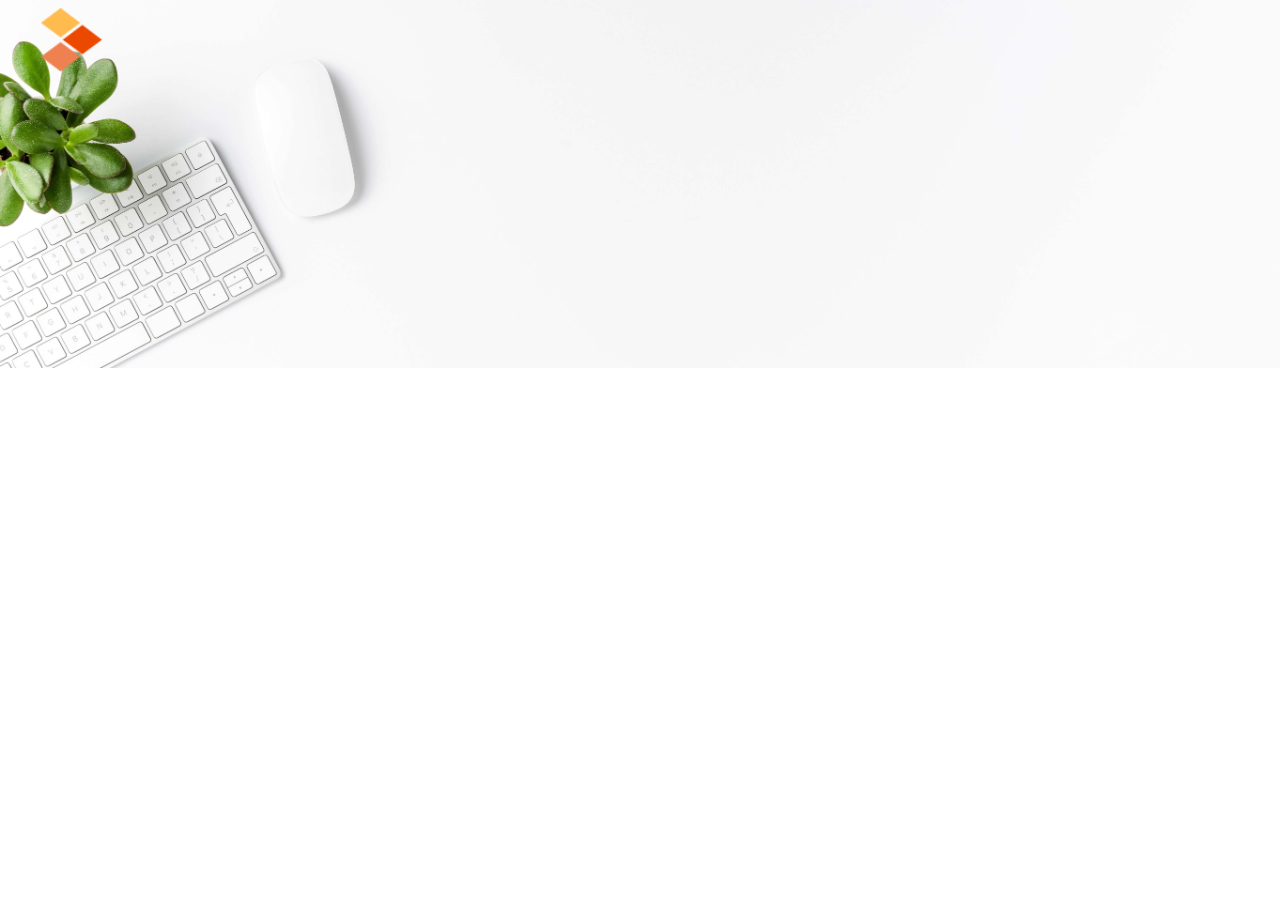
==== index.htm @ a484062f "Add files via upload" ====
<?xml version="1.0" encoding="utf-8" ?>
<!DOCTYPE html>
<html lang="en" xmlns="http://www.w3.org/1999/xhtml"><head>
  <meta http-equiv="X-UA-Compatible" content="IE=edge"/>
  <meta name="viewport" content="width=device-width, initial-scale=1, maximum-scale=3, user-scalable=yes"/>
  <meta http-equiv="Content-Type" content="text/html; charset=utf-8"/>
  <meta name="version" content="2022.4.0"/>
  <title>
    Maze Test
  </title>
  
  <link rel="StyleSheet" href="template/Orange/layout.css" type="text/css"/>
  <link rel="StyleSheet" href="template/Orange/userstyles.css" type="text/css"/>
  <script type="text/javascript">//<![CDATA[

    gRootRelPath = ".";
    gCommonRootRelPath = ".";
  
//]]></script>
  <script data-relpath="." src="template/scripts/csh-redirect.js" type="text/javascript"></script>
<meta name="rh-version" content="2022.4.182"/></head>

<body class="rh-BODY-wrapper">
  <div class="cookie-widget-holder" id="cookie-status-widget-holder"></div>
  <div class="RH-LAYOUT-HOMEPAGE-TITLEBAR-skip-content-container" id="skip-to-content"></div>
  <header role="banner" class="RH-LAYOUT-HOMEPAGE-TITLEBAR-container">
    <div class="RH-LAYOUT-HOMEPAGE-TITLEBAR-title-bar">
      <div class="RH-LAYOUT-HOMEPAGE-TITLEBAR-logo" id="logo-holder"></div>
      <div id="project_title" class="RH-LAYOUT-HOMEPAGE-TITLEBAR-title"></div>
      <div class="rh-layout-HOMEPAGE-titlebar-right-box">
        <div class="RH-LAYOUT-HOMEPAGE-HEADERMENU-container" id="header-menu"></div>
        <div class="RH-LAYOUT-HOMEPAGE-TITLEBAR-toolbar-box" id="rh-toolbar"></div>
        <div class="RH-LAYOUT-HOMEPAGE-SIDEBAR-container rh-layout-overlay" id="rh-rightpanel"></div>
      </div>
    </div>
    <div id="homepage_intro_tiles" class="RH-LAYOUT-HOMEPAGE-TITLEBAR-homepage-intro-tiles"></div>
    <div id="search_with_help_homepage" class="rh-layout-homepage-titlebar-search-with-help-homepage"></div>
    <div class="rh-layout-selectdetails" id="rh-selectdetails"></div>
  </header>
  <main class="rh-main-class" role="main">
    <div class="rh-layout-homepage-searchresults-searchresultpop" id="RH-LAYOUT-HOMEPAGE-searchresultpop"></div>
    <section class="RH-LAYOUT-HOMEPAGE-TOC-container" id="RH-LAYOUT-HOMEPAGE-TOCTILES"></section>
    <article data-region="topic" class="RH-LAYOUT-HOMEPAGE-TOPICAREA-container RH-LAYOUT-CENTERPANEL-topic-box"></article>
    <div id="rh-homepage"></div>
  </main>
  <footer role="contentinfo" class="RH-LAYOUT-HOMEPAGE-FOOTER-container" id="rh-footer"></footer>
  <script type="text/javascript" src="template/scripts/homepage.js" charset="utf-8"></script>
  <script src="whxdata/layoutconfig.js"></script>
  <script>
(function (m, a, z, e) {
  var s, t, u, v;
  try {
    t = m.sessionStorage.getItem('maze-us');
  } catch (err) {}

  if (!t) {
    t = new Date().getTime();
    try {
      m.sessionStorage.setItem('maze-us', t);
    } catch (err) {}
  }

  u = document.currentScript || (function () {
    var w = document.getElementsByTagName('script');
    return w[w.length - 1];
  })();
  v = u && u.nonce;

  s = a.createElement('script');
  s.src = z + '?apiKey=' + e;
  s.async = true;
  if (v) s.setAttribute('nonce', v);
  a.getElementsByTagName('head')[0].appendChild(s);
  m.mazeUniversalSnippetApiKey = e;
})(window, document, 'https://snippet.maze.co/maze-universal-loader.js', '11a6c22d-52ff-47a7-9767-3a8ced570be5');
</script>
  

  


</body></html>
---- template/Orange/layout.css ----
body {
  height: 100%;
  margin: 0;
  min-height: 100vh;
}

html {
  height: 100%;
}

:focus {
  outline: none;
}
.js-focus-visible :focus:not(.focus-visible) {
  outline: none;
}

.js-focus-visible .focus-visible:not(input) {
  outline-width: 0.125rem;
  outline-style: solid;
  outline-color: currentColor;
  outline-offset: -0.125rem;
}

label {
  cursor: pointer;
}

.rh-BODY-wrapper a {}

.rh-button {
  border: 0;
  margin: 0.187rem;
  padding: 0;
  background: transparent;
  cursor: pointer;
  text-decoration: inherit;
  text-transform: inherit;
  color: inherit;
  font-size: inherit;
  line-height: inherit;
  font-family: inherit;
  font-weight: inherit;
  font-style: inherit;
  letter-spacing: inherit;
  vertical-align: inherit;
}

.rh-layout-BODY-main {
  display: block;
  float: right;
  background: transparent;
  top: 0;
  position: relative;
  width: 100%;
}

.rh-layout-BODY-body {
  display: flex;
  height: calc(100% - 3.5rem);
}

.rh-ellipses-class {
  margin-left: 1.25rem;
  white-space: nowrap;
  width: 100%;
  overflow: hidden;
  text-overflow: ellipsis;
  display: inline-block;
  text-align: left;
}

.RH-LAYOUT-thumbnail {
  left: 0;
  top: 0;
  width: 100% !important;
  height: 100% !important;
  overflow: auto;
  background-color: rgba(0, 0, 0, 0.3);
  position: fixed;
  z-index: 10000;
  display: flex;
  justify-content: center;
  align-items: center;
}

.RH-LAYOUT-thumbnail-img-container {
  position: absolute;
  overflow: visible;
  align-items: center;
  display: flex;
  justify-content: center;
  max-width: 95%;
  max-height: 95%;
}

.RH-LAYOUT-thumbnail-close {
  border-radius: 6.0rem;
  float: right;
  height: 3rem;
  width: 3rem;
  cursor: pointer;
  text-align: center;
  background-color: #fefefe;
  background-image: url(./cross.svg);
  background-repeat: no-repeat;
  background-position: center center;
  background-size: 1.4rem 1.4rem;
  z-index: 100;
  max-width: 40px;
  max-height: 40px;
  position: absolute;
  right: -1rem;
  top: 0;
}

.RH-LAYOUT-thumbnail-image {
  position: relative;
  background-color: #fefefe;
  border: 1.25rem solid #fff;
  text-align: center;
  z-index: -1;
  max-width: calc(100% - 2rem);
  margin-top: 2rem;
}

.rh-main-class {
  height: 100%;
  flex-direction: column;
  display: flex;
  flex-grow: 1;
}

.rh-BODY-wrapper {
  height: auto;
  font-family: "Helvetica Neue", Helvetica, "Roboto", Arial, sans-serif;
  flex-direction: column;
  display: flex;
  position: relative;
  margin: 0;
  overflow: auto;
}

.rh-layout-selectdetails {
  width: 100%;
  background-color: transparent;
}

.RH-LAYOUT-BODY-container {
  display: flex;
  flex-grow: 1;
  align-items: stretch;
  position: relative;
}

.rh-hyperlink-popover {
  height: 100%;
  width: 100%;
  border: 0;
  overflow: auto;
}

.rh-popover {
  position: fixed;
  box-shadow: 0 0.125rem 0.187rem rgba(0, 0, 0, 0.12), 0 0.125rem 0.125rem rgba(0, 0, 0, 0.24);
  border-radius: 0.3125rem;
  z-index: 10;
  background: white;
}

.cookie-widget-holder {
  position: fixed;
  top: 0;
  width: 100%;
  height: 100%;
  z-index: 25;
}
.RH-LAYOUT-HEADER-container {
  height: 4.0rem;
  display: flex;
  align-items: center;
  color: azure;
  box-sizing: border-box;
  padding: 0.5rem 2rem 0.5rem 1.5rem;
  position: relative;
  justify-content: flex-end;
  box-shadow: 0 0.0625rem 0.275rem rgba(0, 0, 0, 0.1);;
  z-index: 20;
}

.sticky-header {
  position: sticky;
  top: 0;
}

.RH-LAYOUT-HEADER-logo-box {
  justify-content: center;
  align-items: center;
  display: flex;
  width: auto;
  position: absolute;
  left: 2rem;
  top: 0.5rem;
  height: calc(100% - 1rem);
}

.RH-LAYOUT-HEADER-logo {
  background-image: url(./logo.png);
  background-color: transparent;
  border: none;
  background-position: center;
  background-repeat: no-repeat;
  background-size: 3rem 3rem;
  padding: 0;
  cursor: pointer;
  margin-right: 2rem;
  height: 100%;
  width: 5rem;
}

.rh-layout-HEADER-logo-link {
  display: block;
  width: 100%;
  height: 100%;
}

.rh-layout-HEADER-title-link {
  display: flex;
  cursor: inherit;
  text-decoration: inherit;
  text-transform: inherit;
  color: inherit;
  font-size: inherit;
  line-height: inherit;
  font-family: inherit;
  font-weight: inherit;
  font-style: inherit;
  letter-spacing: inherit;
  vertical-align: inherit;
}

.logo-holder{
  height: 100%;
}

.logo-holder-cover-class  {
  width: 100%;
  height: 100%;
}

.RH-LAYOUT-HEADER-title {
  font-size: 1.675rem;
  width: auto;
  cursor: pointer;
  white-space: nowrap;
  font-family: inherit;
  display: flex;
  align-items: center;
  height: 100%;
}



.RH-LAYOUT-LEFTPANEL-container {
  height: calc(100vh - 4.25rem);
  top: 0;
  position: sticky;
  max-width: 20rem;
  min-width: 20rem;
}

.RH-LAYOUT-LEFTPANEL-tab-panel {
  height: calc(100% - 4rem);
  font-size: 0.9rem;
}

.RH-LAYOUT-LEFTPANEL-toc {
  overflow: auto;
  width: 100%;
  height: 100%;
  padding-left: 0;
  box-sizing: border-box;
}

.RH-LAYOUT-LEFTPANEL-section {
  overflow: hidden;
}

.RH-LAYOUT-LEFTPANEL-title {
  display: flex;
  white-space: normal;
  flex-direction: row;
  align-items: center;
  justify-content: flex-start;
  text-decoration: none;
  box-sizing: border-box;
  width: 100%;
  padding-left: 0.275rem;
  padding-right: 0.275rem;
  padding-top: 0.5rem;
  padding-bottom: 0.5rem;
  cursor: pointer;
}

.RH-LAYOUT-LEFTPANEL-title-level-0 {
  padding-left: 2.275rem;
}

.RH-LAYOUT-LEFTPANEL-title-level-1 {
  padding-left: 3.275rem;
}

.RH-LAYOUT-LEFTPANEL-title-level-2 {
  padding-left: 4.275rem;
}

.RH-LAYOUT-LEFTPANEL-title-level-3 {
  padding-left: 5.275rem;
}

.RH-LAYOUT-LEFTPANEL-title-level-4 {
  padding-left: 5.275rem;
}

.RH-LAYOUT-LEFTPANEL-title-level-5 {
  padding-left: 6.275rem;
}

.RH-LAYOUT-LEFTPANEL-title-level-6 {
  padding-left: 7.275rem;
}

.RH-LAYOUT-LEFTPANEL-title-level-7 {
  padding-left: 8.275rem;
}

.RH-LAYOUT-LEFTPANEL-title:hover {
  display: flex;
}

.RH-LAYOUT-LEFTPANEL-collapsed-title {
  display: flex;
  margin-left: -1rem;
}

.RH-LAYOUT-LEFTPANEL-expand-icon {
  width: 0.75rem;
  height: 0.75rem;
  min-width: 0.75rem;
  min-height: 0.75rem;
  background-size: contain;
  background-repeat: no-repeat;
  background-position: center;
  background-image: url(./ch-right.svg);
  margin-right: 0.25rem;
  cursor: pointer;
}

.RH-LAYOUT-LEFTPANEL-expanded-title {
  display: flex;
  margin-left: -1rem;
}

.RH-LAYOUT-LEFTPANEL-collapse-icon {
  width: 0.75rem;
  height: 0.75rem;
  min-width: 0.75rem;
  min-height: 0.75rem;
  background-size: 100% 100%;
  background-repeat: no-repeat;
  background-position: center;
  background-image: url(./ch-down.svg);
  margin-right: 0.25rem;
  cursor: pointer;
}

.RH-LAYOUT-LEFTPANEL-topic-icon {
  width: 0;
  height: 0;
  background-size: contain;
  background-repeat: no-repeat;
  background-position: center;
  cursor: pointer;
  flex-shrink: 0;
}

.RH-LAYOUT-LEFTPANEL-selected-title {
  display: flex;
  margin-left: -1rem;
}
.rh-layout-LEFTPANEL-tree-item-content {
  white-space: normal;
  overflow: hidden;
  text-overflow: ellipsis;
  display: inline;
}

.rh-layout-LEFTPANEL-tree-item-content a {
  white-space: normal;
  overflow: hidden;
  text-overflow: ellipsis;
  display: inline;
  text-decoration: none;
}

.RH-LAYOUT-LEFTPANEL-selected-icon {
  border-radius: 2rem;
  width: 0.5rem;
  min-width: 0.5rem;
  height: 0.5rem;
  background-size: 100% 100%;
  margin-left: 0.15rem;
  margin-right: 0.4rem;
}

.RH-LAYOUT-LEFTPANEL-selected-section-icon {
}

.RH-LAYOUT-LEFTPANEL-selected-title:hover {
  display: flex;
}

.rh-layout-LEFTPANEL-toc-icon-open {
  position: absolute;
  top: 0;
  right: 0.25rem;
  height: auto;
  display: flex;
  align-items: center;
  width: auto;
  cursor: pointer;
}

.rh-layout-LEFTPANEL-toc-icon-collapsed {
  left: 0;
  margin-left: 1rem;
}

.rh-layout-LEFTPANEL-left-panel {
  position: relative;
  height: 100%;
}

.rh-layout-LEFTPANEL-tree-item-text {
  display: flex;
  cursor: pointer;
  flex-grow: 1;
  text-decoration: inherit;
  text-transform: inherit;
  color: inherit;
  font-size: inherit;
  line-height: inherit;
  font-family: inherit;
  font-weight: inherit;
  font-style: inherit;
  letter-spacing: inherit;
  vertical-align: inherit;
}

.rh-layout-simple-list {
  margin: 0;
  padding: 0;
  list-style: none;
}

.rh-layout-LEFTPANEL-left-panel li:focus {
  outline: none;
}
.RH-LAYOUT-LEFTPANEL-tab-view {
  display: block;
  height: 100%;
  width: 100%;
  min-width: 20rem;
}

.RH-LAYOUT-LEFTPANEL-tab-list {
  display: flex;
  flex-direction: row;
  justify-content: space-evenly;
  height: 3rem;
  width: 100%;
  margin-bottom: 0.5rem;
}

.RH-LAYOUT-LEFTPANEL-tab {
  display: inline;
  white-space: nowrap;
  overflow: hidden;
  text-overflow: ellipsis;
  align-items: center;
  border-radius: 0.3125rem;
  padding: 0.5rem;
  margin: 0.35rem 0.5rem;
  padding-left: 0.75rem;
  padding-right: 0.75rem;
  letter-spacing: 0;
  font-style: inherit;
  text-transform: none;
  font-size: 1rem;
  cursor: pointer;
}

.RH-LAYOUT-LEFTPANEL-selected-tab {
  font-weight: bold;
}
.rh-layout-TOOLBAR-custom-button-wrapper {
    display: flex;
    justify-content: flex-end;
    width: 100%;
    overflow-x: auto;
}

  
.RH-LAYOUT-TOOLBAR-button-0 {
    display: flex;
    align-items: center;
    border-radius: 0.3125rem;
    font-size: 1rem;
    padding: 0.65rem;
    width: auto;
    margin: 0.5rem;
    margin-top: 0.2rem;
    padding-left: 0.75rem;
    padding-right: 0.75rem;
    cursor: pointer;
    line-height: 1.25rem;
    font-family: inherit;
    color: inherit;
  }
  
 .RH-LAYOUT-TOOLBAR-button-0-applied {
    display: flex;
  }

  .RH-LAYOUT-TOOLBAR-button-0 .RH-LAYOUT-TOOLBAR-button-icon {
    background-image: url(./expand_all.svg);
    background-repeat: no-repeat;
    background-position: center center;
    background-size: contain;
    width: 1.25rem;
    height: 1.25rem;
    margin-right: 0.25rem;
    outline: none;
  }
  
  .RH-LAYOUT-TOOLBAR-button-0 .RH-LAYOUT-TOOLBAR-button-icon-applied {
    background-image: url(./collapse_all.svg);
  }
  
  .RH-LAYOUT-TOOLBAR-button-1 {
    display: flex;
    align-items: center;
    border-radius: 0.3125rem;
    font-size: 1rem;
    padding: 0.65rem;
    width: auto;
    margin: 0.5rem;
    padding-left: 0.75rem;
    padding-right: 0.75rem;
    cursor: pointer;
    line-height: 1.25rem;
    margin-top: 0.2rem;
    font-family: inherit;
    color: inherit;
  }
  
  .RH-LAYOUT-TOOLBAR-button-1-applied {
    display: flex;
  }

  .RH-LAYOUT-TOOLBAR-button-1 .RH-LAYOUT-TOOLBAR-button-icon {
    background-image: url(./unsaved.svg);
    background-repeat: no-repeat;
    background-position: center center;
    background-size: contain;
    width: 1.25rem;
    height: 1.25rem;
    margin-right: 0.25rem;
    outline: none;
  }
  
  .RH-LAYOUT-TOOLBAR-button-1 .RH-LAYOUT-TOOLBAR-button-icon-applied {
    background-image: url(./saved.svg);
  }
  
  .RH-LAYOUT-TOOLBAR-button-2 {
    display: flex;
    align-items: center;
    border-radius: 0.3125rem;
    font-size: 1rem;
    padding: 0.65rem;
    width: auto;
    margin: 0.5rem;
    padding-left: 0.75rem;
    padding-right: 0.75rem;
    cursor: pointer;
    margin-top: 0.2rem;
    line-height: 1.25rem;
    font-family: inherit;
    color: inherit;
}
  
  .RH-LAYOUT-TOOLBAR-button-2-applied {
    display: flex;
  }
  
  .RH-LAYOUT-TOOLBAR-button-2 .RH-LAYOUT-TOOLBAR-button-icon {
    background-image: url(./filter.svg);
    background-repeat: no-repeat;
    background-position: center center;
    background-size: contain;
    width: 1.25rem;
    height: 1.25rem;
    margin-right: 0.25rem;
    outline: none;
  }
  
  .RH-LAYOUT-TOOLBAR-button-2 .RH-LAYOUT-TOOLBAR-button-icon-applied {
    background-image: url(./filter2.svg);
  }
  
  .RH-LAYOUT-TOOLBAR-button-3 {
    display: flex;
    align-items: center;
    border-radius: 0.3125rem;
    font-size: 1rem;
    padding: 0.65rem;
    width: auto;
    margin: 0.5rem;
    padding-left: 0.75rem;
    margin-top: 0.2rem;
    padding-right: 0.75rem;
    cursor: pointer;
    line-height: 1.25rem;
    font-family: inherit;
    color: inherit;
  }
  
  .RH-LAYOUT-TOOLBAR-button-3-applied {
    display: flex;
  }
  
  .RH-LAYOUT-TOOLBAR-button-3 .RH-LAYOUT-TOOLBAR-button-icon {
    background-image: url(./bmrk_select.svg);
    background-repeat: no-repeat;
    background-position: center center;
    background-size: contain;
    width: 1.25rem;
    height: 1.25rem;
    margin-right: 0.25rem;
    outline: none;
  }
  
  .RH-LAYOUT-TOOLBAR-button-3 .RH-LAYOUT-TOOLBAR-button-icon-applied {
    background-image: url(./bmrk_unselect.svg);
  }
  
  .RH-LAYOUT-TOOLBAR-button-4 {
    display: flex;
    align-items: center;
    border-radius: 0.3125rem;
    font-size: 1rem;
    padding: 0.65rem;
    width: auto;
    margin: 0.5rem;
    margin-top: 0.2rem;
    padding-left: 0.75rem;
    padding-right: 0.75rem;
    cursor: pointer;
    line-height: 1.25rem;
    font-family: inherit;
    color: inherit;
  }
  
  .RH-LAYOUT-TOOLBAR-button-4-applied {
    display: flex;
  }
  
  .RH-LAYOUT-TOOLBAR-button-4 .RH-LAYOUT-TOOLBAR-button-icon {
    background-image: url(./download_pdf.svg);
    background-repeat: no-repeat;
    background-position: center center;
    background-size: contain;
    width: 1.25rem;
    height: 1.25rem;
    margin-right: 0.25rem;
    outline: none;
  }
  
  .RH-LAYOUT-TOOLBAR-button-4 .RH-LAYOUT-TOOLBAR-button-icon-applied {
    background-image: url(./download_pdf.svg);
  }
  
  .RH-LAYOUT-TOOLBAR-button-5 {
    display: flex;
    align-items: center;
    border-radius: 0.3125rem;
    font-size: 1rem;
    padding: 0.65rem;
    width: auto;
    margin: 0.5rem;
    padding-left: 0.75rem;
    margin-top: 0.2rem;
    padding-right: 0.75rem;
    cursor: pointer;
    line-height: 1.25rem;
    font-family: inherit;
    color: inherit;
  }
  
  .RH-LAYOUT-TOOLBAR-button-5-applied {
    display: flex;
  }
  
  .RH-LAYOUT-TOOLBAR-button-5 .RH-LAYOUT-TOOLBAR-button-icon {
    background-image: url(./search.svg);
    background-repeat: no-repeat;
    background-position: center center;
    background-size: contain;
    width: 1.25rem;
    height: 1.25rem;
    margin-right: 0.25rem;
    outline: none;
  }
  
  .RH-LAYOUT-TOOLBAR-button-5 .RH-LAYOUT-TOOLBAR-button-icon-applied {
    background-image: url(./search.svg);
  }
  
  .RH-LAYOUT-TOOLBAR-button-6 {
    display: flex;
    align-items: center;
    border-radius: 0.3125rem;
    font-size: 1rem;
    padding: 0.65rem;
    width: auto;
    margin: 0.5rem;
    padding-left: 0.75rem;
    padding-right: 0.75rem;
    margin-top: 0.2rem;
    cursor: pointer;
    line-height: 1.25rem;
    font-family: inherit;
    color: inherit;
  }
  
  
  .RH-LAYOUT-TOOLBAR-button-6-applied {
    display: flex;
  }

  .RH-LAYOUT-TOOLBAR-button-6 .RH-LAYOUT-TOOLBAR-button-icon {
    background-image: url(./share.svg);
    background-repeat: no-repeat;
    background-position: center center;
    background-size: contain;
    width: 1.25rem;
    height: 1.25rem;
    margin-right: 0.25rem;
    outline: none;
  }
  
  .RH-LAYOUT-TOOLBAR-button-6 .RH-LAYOUT-TOOLBAR-button-icon-applied {
    background-image: url(./share.svg);
  }
  
  .RH-LAYOUT-TOOLBAR-button-7 {
    display: flex;
    align-items: center;
    border-radius: 0.3125rem;
    font-size: 1rem;
    padding: 0.65rem;
    width: auto;
    margin: 0.5rem;
    padding-left: 0.75rem;
    padding-right: 0.75rem;
    margin-top: 0.2rem;
    cursor: pointer;
    line-height: 1.25rem;
    font-family: inherit;
    color: inherit;
  }
  
.RH-LAYOUT-TOOLBAR-button-7-applied {
  display: flex;
}

.RH-LAYOUT-TOOLBAR-button-7 .RH-LAYOUT-TOOLBAR-button-icon {
  background-image: url(./Dark.svg);
  background-repeat: no-repeat;
  background-position: center center;
  background-size: contain;
  width: 1.25rem;
  height: 1.25rem;
  margin-right: 0.25rem;
  outline: none;
}

.RH-LAYOUT-TOOLBAR-button-7 .RH-LAYOUT-TOOLBAR-button-icon-applied {
  background-image: url(./light.svg);
}

.RH-LAYOUT-TOOLBAR-button-8 {
  display: flex;
  align-items: center;
  border-radius: 0.3125rem;
  font-size: 1rem;
  padding: 0.65rem;
  width: auto;
  margin: 0.5rem;
  padding-left: 0.75rem;
  padding-right: 0.75rem;
  margin-top: 0.2rem;
  cursor: pointer;
  line-height: 1.25rem;
  font-family: inherit;
  color: inherit;
}

.RH-LAYOUT-TOOLBAR-button-8-applied {
  display: flex;
}

.RH-LAYOUT-TOOLBAR-button-8 .RH-LAYOUT-TOOLBAR-button-icon {
background-image: url(./print.svg);
background-repeat: no-repeat;
background-position: center center;
background-size: contain;
width: 1.25rem;
height: 1.25rem;
margin-right: 0.25rem;
outline: none;
}

.RH-LAYOUT-TOOLBAR-button-8 .RH-LAYOUT-TOOLBAR-button-icon-applied {
background-image: url(./print-mobile.svg);
}
.RH-LAYOUT-HOMEPAGE-TOOLBAR-button-1 {
    display: flex;
    align-items: center;
    border-radius: 0.3125rem;
    font-size: 1rem;
    padding: 0.65rem;
    width: auto;
    margin: 0.5rem;
    padding-left: 0.75rem;
    padding-right: 0.75rem;
    cursor: pointer;
    line-height: 1.25rem;
    margin-top: 0.2rem;
    font-family: inherit;
    color: inherit;
}
  
.RH-LAYOUT-HOMEPAGE-TOOLBAR-button-1-applied {
    display: flex;
}

.RH-LAYOUT-HOMEPAGE-TOOLBAR-button-1 .RH-LAYOUT-HOMEPAGE-TOOLBAR-button-icon {
    background-image: url(./homepage-unsaved.svg);
    background-repeat: no-repeat;
    background-position: center center;
    background-size: contain;
    width: 1.25rem;
    height: 1.25rem;
    margin-right: 0.25rem;
    outline: none;
}
  
.RH-LAYOUT-HOMEPAGE-TOOLBAR-button-1 .RH-LAYOUT-HOMEPAGE-TOOLBAR-button-icon-applied {
    background-image: url(./homepage-saved.svg);
}
  
.RH-LAYOUT-HOMEPAGE-TOOLBAR-button-2 {
    display: flex;
    align-items: center;
    border-radius: 0.3125rem;
    font-size: 1rem;
    padding: 0.65rem;
    width: auto;
    margin: 0.5rem;
    padding-left: 0.75rem;
    padding-right: 0.75rem;
    cursor: pointer;
    margin-top: 0.2rem;
    line-height: 1.25rem;
    font-family: inherit;
    color: inherit;
}
  
.RH-LAYOUT-HOMEPAGE-TOOLBAR-button-2-applied {
    display: flex;
}
  
.RH-LAYOUT-HOMEPAGE-TOOLBAR-button-2 .RH-LAYOUT-HOMEPAGE-TOOLBAR-button-icon {
    background-image: url(./homepage-filter.svg);
    background-repeat: no-repeat;
    background-position: center center;
    background-size: contain;
    width: 1.25rem;
    height: 1.25rem;
    margin-right: 0.25rem;
    outline: none;
}
  
.RH-LAYOUT-HOMEPAGE-TOOLBAR-button-2 .RH-LAYOUT-HOMEPAGE-TOOLBAR-button-icon-applied {
    background-image: url(./homepage-filter2.svg);
}
.nav {
  overflow: hidden;
}

.nav ul {
  margin: 0;
  padding: 0;
  list-style-type: none;
  max-height: 3rem;
  position: relative;
}

.nav li {
  display: inline-block;
  background: transparent;
}

.nav li:last-child {
  position: absolute;
  right: 0;
  top: 0;
  visibility: hidden;
}

.nav li:nth-last-child(2) {
  position: absolute;
  top: 0;
  right: 0;
  margin: 0;
  visibility: hidden;
}

.nav#menu:target {
  height: auto;
  padding: 0;
  width: 100%;
}

.nav#menu:target ul {
  max-height: none;
}

.nav#menu:target li {
  display: block;
}

.nav#menu:target li:not(:first-child) {
  margin-top: 2px;
}

.nav#menu:target li:last-child {
  display: none;
}

.nav#menu:target li:nth-last-child(2) {
  visibility: visible;
}

.rh-layout-TOOLBAR-tool-list {
  width: 100%;
  display: flex;
  justify-content: flex-end;
}

.RH-LAYOUT-TOOLBAR-toolbar-box {
  display: block;
  width: 100%;
  margin-bottom: 0.5rem;
  position: sticky;
  top: 0;
  height: 3rem;
  z-index: 2;
}

.RH-LAYOUT-TOOLBAR-toolbar {
  display: block;
}

.RH-LAYOUT-HOMEPAGE-TOOLBAR-toolbar {
  display: block;
}

.RH-LAYOUT-TOOLBAR-toc-icon-div {
  display: flex;
  align-items: center;
  width: 3.5rem;
  cursor: pointer;
  padding-left: 1.9rem;
}

.RH-LAYOUT-TOOLBAR-panel-show {
  background-image: url(./expand_toc.svg);
  width: 1.5rem;
  height: 1.5rem;
  background-repeat: no-repeat;
  background-size: contain;
  background-position: center;
  cursor: pointer;
  z-index: 2;
}

.RH-LAYOUT-TOOLBAR-panel-hide {
  background-image: url(./collapse_toc.svg);
  width: 1.5rem;
  height: 1.5rem;
  background-repeat: no-repeat;
  background-size: contain;
  background-position: center;
  cursor: pointer;
  z-index: 2;
}

.RH-LAYOUT-TOOLBAR-menu-close {
  display: flex;
  align-items: center;
  border-radius: 0.3125rem;
  font-size: 1rem;
  padding: 0.65rem;
  width: auto;
  margin: 0.5rem;
  padding-left: 0.75rem;
  padding-right: 0.75rem;
  cursor: pointer;
  line-height: 1.25rem;
  background: white;
}

.RH-LAYOUT-TOOLBAR-menu {
  display: flex;
  align-items: center;
  border-radius: 0.3125rem;
  font-size: 1rem;
  padding: 0.65rem;
  width: auto;
  margin: 0.5rem;
  padding-left: 0.75rem;
  padding-right: 0.75rem;
  cursor: pointer;
  line-height: 1.25rem;
  background: white;
}
.RH-LAYOUT-CENTERPANEL-container {
  width: calc(100% - 22rem);
  display: flex;
  margin-left: 2rem;
  flex-direction: column;
  overflow-y: hidden;
  overflow-x: auto;
}

.RH-LAYOUT-CENTERPANEL-container-fullscreen {
  width: calc(100% - 4rem);
  margin-bottom: 3rem;
}


.RH-LAYOUT-CENTERPANEL-topic-box {
  position: relative;
  flex-grow: 1;
  min-height: calc(100% - 16rem);
}



.RH-LAYOUT-BODY-mobile-view .RH-LAYOUT-CENTERPANEL-top-panel {
  height: auto;
  display: block;
}
.RH-LAYOUT-SEARCHRESULTS-container {
  width: 100%;
  position: absolute;
  background: rgba(0, 0, 0, 0.5);
  top: 0;
  height: 0;
  z-index: 10;
  display: none;
}

.RH-LAYOUT-SEARCHRESULTS {
  position: absolute;
  top: 0;
  width: 100%;
  height: 100%;
}

.RH-LAYOUT-SEARCHRESULTS-results-outer-box {
  overflow: auto;
  width: calc(100% - 20rem - 22.5rem);
  left: 20rem;
  padding: 0 1rem;
  position: relative;
  max-height: 80vh;
  z-index: 2;
  margin-left: 2.5rem;
}

.rh-layout-SEARCHRESULTS-results-outer-box-static-header {
  position: fixed;
}

.RH-LAYOUT-SEARCHRESULTS-results-close {
  width: 0.75rem;
  height: 0.75rem;
  cursor: pointer;
  background-image: url(./cross.svg);
  background-size: contain;
  background-repeat: no-repeat;
  margin: 0 0.75rem;
}

.RH-LAYOUT-SEARCHRESULTS-results-inner-box {
  display: block;
}

.RH-LAYOUT-SEARCHRESULTS-results-inner-box .RH-LAYOUT-SEARCHRESULTS-results-header {
  display: flex;
  align-items: center;
  padding: 1.5rem 0 1.4375rem 0;
  font-size: 1rem;
}


.RH-LAYOUT-SEARCHRESULTS-result-item {
  padding: 0 2.5rem 1.5rem 2.5rem;
}

.RH-LAYOUT-SEARCHRESULTS-results-inner-box .RH-LAYOUT-SEARCHRESULTS-result-item .RH-LAYOUT-SEARCHRESULTS-result-item-title {
  text-align: center;
  font-size: 1.0rem;
  padding: 0.5rem 0;
  text-decoration: none;
}

.RH-LAYOUT-SEARCHRESULTS-result-item-summary {
  font-size: 0.9rem;
  padding: 0;
  margin: 0;
  margin-top: 0.75rem;
  overflow-wrap: break-word;
}

.RH-LAYOUT-SEARCHRESULTS-result-item-path {
  font-size: 0.8rem;
  padding: 0;
  margin: 0;
  margin-top: 0.75rem;
}

.RH-LAYOUT-SEARCHRESULTS-results-footer {
  display: flex;
  justify-content: center;
  padding-top: 2rem;
  padding-bottom: 2rem;
}

.RH-LAYOUT-SEARCHRESULTS-results-footer:empty {
  display: none;
}

.RH-LAYOUT-SEARCHRESULTS-paginator {
  display: flex;
  align-items: center;
}

.RH-LAYOUT-SEARCHRESULTS-paginator-label {
  color: #6E6E6E;
  font-size: 0.875rem;
  line-height: 1.0625rem;
  min-width: 5rem;
  text-align: center;
}

.RH-LAYOUT-SEARCHRESULTS-prev-page {
  margin-right: 1rem;
  padding: 0.5625rem;
}

.RH-LAYOUT-SEARCHRESULTS-prev-page-icon {
  display: block;
  width: 0.875rem;
  height: 0.875rem;
  cursor: pointer;
  background-image: url(./search-page-prev.svg);
  background-size: contain;
  background-repeat: no-repeat;
  background-position: center;
}

.RH-LAYOUT-SEARCHRESULTS-next-page {
  margin-left: 1rem;
  padding: 0.5625rem;
}

.RH-LAYOUT-SEARCHRESULTS-next-page-icon {
  display: block;
  width: 0.875rem;
  height: 0.875rem;
  cursor: pointer;
  background-image: url(./search-page-next.svg);
  background-size: contain;
  background-repeat: no-repeat;
  background-position: center;
}

.rh-layout-CENTERPANEL-search-prediction-results {
  overflow: auto;
  width: calc(100% - 20rem - 26rem);
  left: 20rem;
  padding: 0 4rem;
  position: relative;
  max-height: 60%;
  background: white;
  z-index: 2;
}

.rh-layout-SEARCHRESULTS-search-results-container-show {
  height: 100%;
  display: block;
}

.rh-layout-SEARCHRESULTS-search-results-container-show a {
  text-decoration: none;
}
.RH-LAYOUT-SEARCHRESULTS-phrase-result {
    margin: 0 2.8rem 1rem 2.8rem;
    padding: 0.5rem 1rem 0.5rem 1rem;
    border-radius: 0.5rem;
    border: 1px solid #dfe1e5;
  }
  
  .RH-LAYOUT-SEARCHRESULTS-phrase-title {
    padding-bottom: 0.5rem;
    height: 3rem;
    line-height: 3rem;
    background-color: transparent;
    border-radius: 0.5rem 0.5rem 0 0;
    padding: 0;
  }
  
  .RH-LAYOUT-SEARCHRESULTS-phrase-title{
    margin: 0;
  }
  
  
  .RH-LAYOUT-SEARCHRESULTS-phrase-desc {
    padding: 0.25rem 0 0 0;
    margin: 0;
    overflow: auto;
  }
  
  .RH-LAYOUT-SEARCHRESULTS-phrase-desc::-webkit-scrollbar {
    width: 0.5rem;
    background: transparent;
  }
  
  .RH-LAYOUT-SEARCHRESULTS-phrase-desc::-webkit-scrollbar-thumb {
    background-color: undefined;
  }
  
.rh-layout-CUSTOM-SEARCHRESULTS .RH-LAYOUT-SEARCHRESULTS-phrase-result {
    margin-left: 0;
    margin-right: 0;
}
.RH-LAYOUT-RIGHTPANEL-bottom-toolbar {
  position: fixed;
  right: 2rem;
  bottom: 0;
  width: 100%;
  height: auto;
}

.rh-layout-RIGHTPANEL-bottom-buttons {
  position: absolute;
  display: flex;
  width: 100%;
  justify-content: flex-end;
  align-items: center;
  bottom: 0.5rem;
  box-sizing: border-box;
}

.rh-layout-RIGHTPANEL-bottom-buttons > *:not(:last-child) {
  margin-right: 0.625rem;
}

.rh-layout-RIGHTPANEL-rightpanel-content {
  display: block;
  width: 100%;
  justify-content: center;
  position: relative;
}

.rh-fullscreenmode {
  width: 80%;
  margin: auto;
}

.rh-layout-FILTERS-filterULClass li input[type="checkbox"], .rh-layout-HOMEPAGE-FILTERS-filterULClass li input[type="checkbox"]{
  margin-right: 0.5rem;
}


.RH-LAYOUT-RIGHTPANEL-container {
  display: flex;
  justify-content: center;
  width: 16rem;
  min-width: 16rem;
  padding: 2rem 2rem 0 2rem;
  position: fixed;
  right: 0;
  top: 8rem;
  height: calc(100vh - 10rem);
}

.RH-LAYOUT-RIGHTPANEL-top-buttons {
  display: flex;
  align-items: center;
  max-height: 2rem;
  margin: 0 1rem 2.5rem 1rem;
}

.RH-LAYOUT-RIGHTPANEL-fav-button {
  background-size: 60% 60%;
  background-image: url(./unsaved.svg);
  background-repeat: no-repeat;
  background-position: center;
  width: 1.75rem;
  height: 1.75rem;
  margin-left: 0;
  border-radius: 50%;
  cursor: pointer;
  margin-right: 1rem;
}

.RH-LAYOUT-RIGHTPANEL-rightpanel-bmrk-saved {
  background-size: 60% 60%;
  background-image: url(./saved.svg);
  background-repeat: no-repeat;
  background-position: center;
  width: 1.75rem;
  height: 1.75rem;
  margin-left: 0;
  border-radius: 50%;
  cursor: pointer;
  margin-right: 1rem;
}

.RH-LAYOUT-RIGHTPANEL-print-button {
  background-size: 60% 60%;
  background-image: url(./print.svg);
  background-repeat: no-repeat;
  background-position: center;
  width: 1.75rem;
  height: 1.75rem;
  border-radius: 50%;
  cursor: pointer;
  margin-right: 1rem;
}

.RH-LAYOUT-RIGHTPANEL-highlight-remove-button {
  background-size: 60% 60%;
  background-image: url(./highlight.svg);
  background-repeat: no-repeat;
  background-position: center;
  width: 1.75rem;
  height: 1.75rem;
  border-radius: 50%;
  cursor: pointer;
}

.RH-LAYOUT-RIGHTPANEL-pageup-button {
  background-size: contain;
  background-repeat: no-repeat;
  background-position: center;
  width: 3rem;
  height: 3rem;
  margin: 0;
  background-color: transparent;
  background-image: url(./page_up.svg);
}

.RH-LAYOUT-RIGHTPANEL-fullscreen-button {
  background-size: contain;
  background-repeat: no-repeat;
  background-position: center;
  width: 3rem;
  height: 3rem;
  margin: 0;
  background-color: transparent;
  background-image: url(./full_screen.svg);
}

.RH-LAYOUT-RIGHTPANEL-regular-screen-button {
  background-size: contain;
  background-repeat: no-repeat;
  background-position: center;
  width: 3rem;
  height: 3rem;
  margin: 0;
  background-color: transparent;
  background-image: url(./regular_screen.svg);
}

.RH-LAYOUT-RIGHTPANEL-prev-button {
  background-size: contain;
  background-repeat: no-repeat;
  background-position: center;
  width: auto;
  height: 3rem;
  margin: 0;
  background-color: transparent;
  display: flex;
  align-items: center;
  text-decoration: none;
}

.RH-LAYOUT-RIGHTPANEL-next-button {
  background-size: contain;
  background-repeat: no-repeat;
  background-position: center;
  width: auto;
  height: 3rem;
  margin: 0;
  background-color: transparent;
  display: flex;
  align-items: center;
  text-decoration: none;
}
.RH-LAYOUT-FOOTER-container {
  width: 100%;
  align-items: center;
  position: relative;
  margin: auto;
  background-color: white;
}

.sticky-footer {
  position: sticky;
  bottom: 0;
}
.RH-LAYOUT-HOMEPAGE-TITLEBAR-container {
  display: flex;
  flex-direction: column;
  background-image: url(./homepage_background.png);
  height: 23rem;
  background-repeat: no-repeat;
  background-size: cover;
}

.RH-LAYOUT-HOMEPAGE-TITLEBAR-title-bar {
  background-color: transparent;
  display: flex;
  flex-wrap: wrap;
  flex-direction: row;
  justify-content: flex-start;
  height: 4rem;
  padding: 0.5rem 0.5rem 0.5rem 2rem;
  align-items: center;
  min-height: 2.5rem;
  font-size: 1.675rem;
  color: white;
  margin-bottom: 5.5rem;
  width: inherit;
}

.RH-LAYOUT-HOMEPAGE-TITLEBAR-logo {
  margin-right: 2rem;
  background-color: transparent;
  border: none;
  background-image: url(./logo.png);
  background-repeat: no-repeat;
  background-position: center;
  background-size: contain;
  height: 100%;
  width: 5rem;
  cursor: pointer;
}

.rh-layout-HOMEPAGE-TITLEBAR-logo-link {
  display: block;
  width: 100%;
  height: 100%;
  color: inherit;
}

.RH-LAYOUT-HOMEPAGE-TITLEBAR-title {
  display: block;
  cursor: pointer;
}

.rh-layout-HOMEPAGE-titlebar-right-box {
  display: flex;
  flex-grow: 1;
  justify-content: flex-end;
  align-items: center;
  height: 0;
}

.RH-LAYOUT-HOMEPAGE-TITLEBAR-caption-bar {
  display: flex;
  font-size: xx-large;
  align-items: center;
  justify-content: center;
  color: white;
  margin-top: 1.5rem;
}

.RH-LAYOUT-HOMEPAGE-TITLEBAR-caption {
  font-size: 2rem;
  padding-top: 1rem;
}

.RH-LAYOUT-HOMEPAGE-SEARCHBOX-outer-box {
  display: flex;
  width: 30rem;
  height: 3rem;
}

.rh-layout-HOMEPAGE-SEARCHBOX-searchcontainer {
  display: flex;
  flex-direction: column;
  width: 100%;
  justify-content: center;
  align-items: center;
}

.RH-LAYOUT-HOMEPAGE-SEARCHBOX-inner-box {
  display: flex;
  justify-content: space-evenly;
  align-items: center;
  border-radius: 1.25rem;
  background-size: 1.5rem;
  background: white;
  width: 100%;
  padding: 0;
  height: 3rem;
}

.rh-homepage-search-is-active {
  border-bottom-left-radius: 0;
  border-bottom-right-radius: 0;
}

.RH-LAYOUT-HOMEPAGE-SEARCHBOX-icon {
  max-height: 100%;
  background-image: url(./search.svg);
  width: 1.5rem;
  height: 1.25rem;
  margin-left: 0.5rem;
  background-position: center;
  margin-right: 0.5rem;
  background-repeat: no-repeat;
  background-size: 1.25rem 1.25rem;;
  cursor: pointer;
}

.RH-LAYOUT-HOMEPAGE-SEARCHBOX-text-field {
  border: none;
  width: 85%;
  font-size: 1rem;
}

.rh-layout-HOMEPAGE-SEARCHBOX-predictions-container {
  width: calc(100% + 4px);
  margin-top: 0rem;
}

.RH-LAYOUT-HOMEPAGE-SEARCHBOX-predictions-box {
  background-color: white;
  list-style: none;
  z-index: 100;
  border-top: 0 !important;
  color: black;
  font-size: 1rem;
  transition: min-height 0.2s;
  margin: 0;
  border-bottom-right-radius: 1rem;
  border-bottom-left-radius: 1rem;
  padding: 0;
  position: absolute;
  width: 30rem;
  margin-left: 2px;
  box-shadow: 0 3px 5px -3px #000000;
}

.RH-LAYOUT-HOMEPAGE-SEARCHBOX-prediction-item {
  white-space: nowrap;
  overflow: hidden;
  text-overflow: ellipsis;
  display: block;
  padding-left: 2.5rem;
  padding-bottom: 0.25rem;
  padding-top: 0.25rem;
  font-size: 0.9rem;
  line-height: 1.5rem;
  cursor: pointer;
}

.RH-LAYOUT-HOMEPAGE-SEARCHBOX-clear-icon {
  cursor: pointer;
  font-weight: bold;
  position: relative;
  right: 0;
  margin-right: 1rem;
  align-items: center;
  display: flex;
  height: 0.9rem;
  width: 0.9rem;
  background-image: url(./cross.svg);
  background-size: contain;
  background-repeat: no-repeat;
  background-position: center;
}

.RH-LAYOUT-HOMEPAGE-SEARCHBOX-prediction-item:hover {
  background-color: rgba(0, 0, 0, 0.1);
}

.RH-LAYOUT-HOMEPAGE-SEARCHBOX-prediction-item-selected {
  background-color: rgba(0, 0, 0, 0.1);
}

.RH-LAYOUT-HOMEPAGE-TOC-container {
  flex-grow: 1;
  min-height: calc(100% - 29rem);
  padding: 3rem 5rem;
}

.RH-LAYOUT-HOMEPAGE-TOC-toctiles {
  position: relative;
  width: 100%;
}

.RH-LAYOUT-HOMEPAGE-TOC-toc-list {
  display: flex;
  flex-wrap: wrap;
  justify-content: center;
  list-style: none;
  margin: 0;
  padding: 0;
  height: 100%;
}

.RH-LAYOUT-HOMEPAGE-TOC-tile-box {
  width: 18rem;
  text-align: center;
  line-height: 4.5rem;
  border-radius: 0.25rem;
  display: block;
  padding-bottom: 0rem;
  cursor: pointer;
  box-shadow: 0px 1px 5px 3px #eaeaea;
  margin: 2rem;
  overflow: hidden;
  position: relative;
  box-sizing: border-box;
}

.RH-LAYOUT-HOMEPAGE-TOC-image-box {
  height: 12rem;
  width: 100%;
  background: transparent;
  display: flex;
  justify-content: center;
  align-items: center;
  background-repeat: no-repeat;
  background-position: center;
  background-image: url(./toc_default_tile.svg);
  box-sizing: border-box;
}

.RH-LAYOUT-HOMEPAGE-TOC-details-box {
  display: flex;
  flex-direction: column;
  justify-content: space-between;
  align-items: center;
  border-bottom-left-radius: 0.25rem;
  border-bottom-right-radius: 0.25rem;
  background-color: white;
  padding: 0.5rem 1rem;
  height: 3rem;
  bottom: 0;
  left: 0;
  right: 0;
}

.RH-LAYOUT-HOMEPAGE-TOC-title-box {
  width: 100%;
  line-height: 1.5rem;
  flex-grow: 1;
}

.RH-LAYOUT-HOMEPAGE-TOC-description-box {
  margin-top: 0.5rem;
  width: 100%;
  line-height: 1.5rem;
  height: 3rem;
}

.RH-LAYOUT-HOMEPAGE-FOOTER-container {
  display: block;
  background-color: white;
}

.RH-LAYOUT-HOMEPAGE-TOPICAREA-container {
  width: 100%;
  margin: 0 auto;
  min-height: 0;
}

.rh-layout-searchresults-close-icon-wrapper {
  display: flex;
  align-items: center;
}

.RH-LAYOUT-HOMEPAGE-SEARCHRESULTS-container {
  flex-grow: 1; 
  padding: 2rem 5rem;
  display: block;
  background: white;
  min-height: 100%;
  width: calc(100% - 10rem);
  z-index: 10;
}

.RH-LAYOUT-HOMEPAGE-SEARCHRESULTS-container .RH-LAYOUT-SEARCHRESULTS-phrase-result {
  padding: 0.5rem 1rem 0.5rem 1rem;
  margin: 1rem 2rem 0 2rem;
  border-radius: 0.5rem;
  max-width: 50rem;
  overflow: hidden;
  border: 1px solid #dfe1e5;
}

.RH-LAYOUT-HOMEPAGE-SEARCHRESULTS-results-header {
  font-size: 1rem;
  line-height: 1.2rem;
  display: block;
  align-items: center;
  margin-bottom: 0.6875rem;
}

.RH-LAYOUT-HOMEPAGE-SEARCHRESULTS-results-header-label {
  margin: 0;
  font-size: inherit;
  line-height: inherit;
}

.RH-LAYOUT-HOMEPAGE-SEARCHRESULTS-close-icon {
  width: 0.75rem;
  height: 0.75rem;
  cursor: pointer;
  background-image: url(./cross.svg);
  background-size: contain;
  background-repeat: no-repeat;
  top: 0rem;
  margin-right: 1rem;
}

.rh-layout-HOMEPAGE-title-a-div a {
  text-decoration: none;
}

.RH-LAYOUT-HOMEPAGE-SEARCHRESULTS-result-item {
  padding: 0.75rem 0 0.75rem 2rem;
  width: calc(100% - 2rem);
  border-bottom: 0.0625rem solid #e8e8e8;
}

.RH-LAYOUT-HOMEPAGE-SEARCHRESULTS-result-item-title {
  text-align: center;
  font-size: 1.25rem;
  padding: 0.5rem 0;
}

.RH-LAYOUT-HOMEPAGE-SEARCHRESULTS-result-item-summary {
  font-size: 1rem;
  color: #707070;
  padding: 0;
  margin: 0;
  margin-top: 0.75rem;
  overflow-wrap: break-word;
}

.RH-LAYOUT-HOMEPAGE-SEARCHRESULTS-container .RH-LAYOUT-SEARCHRESULTS-phrase-desc {
  color: #707070;
  max-height: 30rem;
  overflow: auto;
}

.RH-LAYOUT-SEARCHRESULTS-phrase-desc::-webkit-scrollbar {
  width: 0.5rem;
  background: transparent;
}

.RH-LAYOUT-SEARCHRESULTS-phrase-desc::-webkit-scrollbar-thumb {
  background-color: undefined;
}


.RH-LAYOUT-HOMEPAGE-SEARCHRESULTS-container .RH-LAYOUT-SEARCHRESULTS-phrase-title {
  padding-bottom: 0.5rem;
  height: 3rem;
  line-height: 3rem;
  background-color: transparent;
  border-radius: 0.5rem 0.5rem 0 0;
  padding: 0;
}


.RH-LAYOUT-HOMEPAGE-SEARCHRESULTS-result-item-path {
  font-size: 0.8rem;
  color: #707070;
  margin-top: 0.75rem;
}

.RH-LAYOUT-HOMEPAGE-SEARCHRESULTS-results-footer {
  display: flex;
  justify-content: center;
  padding-top: 2rem;
}

.RH-LAYOUT-HOMEPAGE-SEARCHRESULTS-paginator {
  display: flex;
  align-items: center;
}

.RH-LAYOUT-HOMEPAGE-SEARCHRESULTS-paginator-label {
  color: #6E6E6E;
  font-size: 0.875rem;
  line-height: 1.0625rem;
  min-width: 5rem;
  text-align: center;
}

.RH-LAYOUT-HOMEPAGE-SEARCHRESULTS-prev-page {
  margin-right: 1rem;
  padding: 0.5625rem;
}

.RH-LAYOUT-HOMEPAGE-SEARCHRESULTS-prev-page-icon {
  display: block;
  width: 0.875rem;
  height: 0.875rem;
  cursor: pointer;
  background-image: url(./search-page-prev.svg);
  background-size: contain;
  background-repeat: no-repeat;
  background-position: center;
}

.RH-LAYOUT-HOMEPAGE-SEARCHRESULTS-next-page {
  margin-left: 1rem;
  padding: 0.5625rem;
}

.RH-LAYOUT-HOMEPAGE-SEARCHRESULTS-next-page-icon {
  display: block;
  width: 0.875rem;
  height: 0.875rem;
  cursor: pointer;
  background-image: url(./search-page-next.svg);
  background-size: contain;
  background-repeat: no-repeat;
  background-position: center;
}

.RH-LAYOUT-HOMEPAGE-TOC-title {
  text-decoration: none;
  margin-left: 0rem;
  word-break: break-word;
  white-space: normal;
  max-height: 100%;
  line-height: 1.5rem;
  text-align: center;
  -webkit-line-clamp: 2;
  display: -webkit-box;
  -webkit-box-orient: vertical;
  font-size: 0.9375rem;
  width: 100%;
  overflow: hidden;
  text-overflow: ellipsis;
}

.RH-LAYOUT-HOMEPAGE-TOC-description {
  text-decoration: none;
  margin-left: 0rem;
  word-break: break-word;
  white-space: normal;
  max-height: 100%;
  line-height: 1.5rem;
  text-align: center;
  -webkit-line-clamp: 2;
  display: -webkit-box;
  -webkit-box-orient: vertical;
  font-size: 0.9375rem;
  width: 100%;
}

.rh-layout-homepage-titlebar-search-with-help-homepage {
  margin: 2rem;
  display: flex;
  justify-content: center;
}

.RH-LAYOUT-HOMEPAGE-selectdetails {
  margin-top: -1.8rem;
  display: flex;
  justify-content: center;
}

.RH-LAYOUT-HOMEPAGE-TOOLBAR-custom-button-wrapper {
  background-color: transparent;
}
.RH-LAYOUT-HOMEPAGE-SEARCHRESULTS-container .RH-LAYOUT-HOMEPAGE-SEARCHRESULTS-glossary-result {
    padding: 0.5rem 1rem 0.5rem 1rem;
    margin: 1rem 2rem 0 2rem;
    box-shadow: 0.2rem 0.2rem 1rem #b5b1b1;
}

.RH-LAYOUT-HOMEPAGE-SEARCHRESULTS-container .RH-LAYOUT-HOMEPAGE-SEARCHRESULTS-glossary-term-definition {
  color: #707070;
}

.RH-LAYOUT-HOMEPAGE-SEARCHRESULTS-container .RH-LAYOUT-SEARCHRESULTS-gloss-result-header {
    padding: 0;
}

.RH-LAYOUT-SEARCHRESULTS-gloss-result-header {
    padding: 0.5rem 0;
    margin: 0;
    font-size: 1.1rem;
}
  
.RH-LAYOUT-SEARCHRESULTS-gloss-term ,
.RH-LAYOUT-HOMEPAGE-SEARCHRESULTS-gloss-term {
    padding: 0.25rem 0;
    margin: 0;
}

.RH-LAYOUT-HOMEPAGE-SEARCHRESULTS-glossary-result {
    margin: 0 2.8rem 1rem 2.8rem;
    padding: 0.5rem 0.2rem 0.5rem 0.2rem;
    box-shadow: 0.2rem 0.2rem 1rem #b5b1b1;
}

.RH-LAYOUT-HOMEPAGE-SEARCHRESULTS-glossary-term-definition {
    padding: 0.25rem 0 0 0;
    margin: 0;
}

.RH-LAYOUT-SEARCH-to-right .RH-LAYOUT-HOMEPAGE-SEARCHRESULTS-glossary-result {
    padding: 0.1rem 0 0.1rem 0.3rem;
    box-shadow: 0.2rem 0.2rem 1rem #2e2e2e;
}

.rh-layout-CUSTOM-SEARCHRESULTS .RH-LAYOUT-HOMEPAGE-SEARCHRESULTS-glossary-result {
      margin-left: 0;
      margin-right: 0;
}
.RH-LAYOUT-MINITOC-container {
  display: block;
  max-height: calc(100% - 8.6rem);
  overflow: auto;
  margin: 1rem 0 1rem 1rem;
}

.RH-LAYOUT-MINITOC-container ol {
  padding: 0;
  margin: 0;
}

.rh-layout-MINITOC-minitoc-base-ol>ol {
  list-style: none;
}

.RH-LAYOUT-MINITOC-caption {
  font-size: 1rem;
  font-weight: bold;
  font-style: normal;
  text-decoration: none;
  cursor: context-menu;
}

.rh-layout-MINITOC-rightpanel-minitoc-list {
  list-style: none;
  font-size: 0.82rem;
  font-weight: 500;
  font-style: normal;
  text-decoration: none;
}

.rh-layout-MINITOC-rightpanel-minitoc-list li {
  align-items: center;
}

.rh-layout-MINITOC-rightpanel-minitoc-list ol {
  margin: 0;
}

.RH-LAYOUT-MINITOC-item {
  align-items: center;
  text-decoration: none;
  display: inline;
  width: calc(100% - 1rem);
}

.minitoc-base-ol {
  padding: 0
}

.rh-layout-MINITOC-item-wrapper {
  display: flex;
  align-items: center;
  padding-top: 0.55rem;
}

.rh-layout-MINITOC-item-wrapper br {
  content: '';
}

.rh-layout-MINITOC-item-pointer {
  width: 0.35rem;
  height: 0.35rem;
  margin-right: 0.35rem;
}

.RH-LAYOUT-MINITOC-selected-pointer {
  width: 0.35rem;
  height: 0.35rem;
  border-radius: 2rem;
  margin-right: 0.35rem;
  background-size: contain;
  background-repeat: no-repeat;
}

.RH-LAYOUT-MINITOC-selected-item {
  display: block;
}

.RH-LAYOUT-MINITOC-item-level-1 {
  display: block;
}

.RH-LAYOUT-MINITOC-item-level-2 {
  display: block;
}

.RH-LAYOUT-MINITOC-item-level-3 {
  display: block;
}

.RH-LAYOUT-MINITOC-item-level-4 {
  display: block;
}

.RH-LAYOUT-MINITOC-item-level-5 {
  display: block;
}

.RH-LAYOUT-MINITOC-item-level-6 {
  display: block;
}
.RH-LAYOUT-FILTERS-container {
  display: block;
  width: 100%;
  height: calc(100% - 3rem);
}

.RH-LAYOUT-FILTERS-caption {
  width: 100%;
  font-size: 1.0rem;
  font-weight: bold;
  display: flex;
  justify-content: space-between;
  align-items: center;
  margin-top: 1rem;
  white-space: nowrap;
}

.RH-LAYOUT-FILTERS-caption p {
  margin: 0;
}

.RH-LAYOUT-FILTERS-resetall {
  width: 1.75rem;
  height: 1.75rem;
  margin-right: 0.2rem;
  margin-left: 1rem;
  background-image: url(./filter_clearall.svg);
  background-size: contain;
  background-repeat: no-repeat;
  cursor: pointer;
}

.RH-LAYOUT-FILTERS-group-box {
  display: block;
  margin: 1rem 0 1.5rem 0;
}

.RH-LAYOUT-FILTERS-group-label {
  width: 100%;
}


.RH-LAYOUT-FILTERS-applied-filters-box {
  list-style: none;
  display: flex;
  line-height: 2rem;
  padding: 0;
  margin: 0;
  flex-wrap: wrap;
}

.RH-LAYOUT-FILTERS-topic-filtered-text {
  
}


.RH-LAYOUT-FILTERS-filter-selected {
  display: block;
  border-width: 0.125rem;
  border-radius: 1rem;
  height: auto;
  font-size: 0.75rem;
  line-height: 0.9375rem;
  font-weight: 500;
  text-align: left;
  color: white;
  cursor: pointer;
  padding-top: 0.25rem;
  padding-right: 0.5rem;
  padding-bottom: 0.25rem;
  padding-left: 0.625rem;
}

.RH-LAYOUT-FILTERS-filter-selected-remove {
  background-image: url(./cross_selectpanel.svg);
  background-size: 0.4375rem 0.9375rem;
  background-repeat: no-repeat;
  background-position: center;
  width: 0.4375rem;
  height: 0.9375rem;
  margin-left: 0.5rem;
  margin-right: 0.5rem;
  margin-top: 0;
  margin-bottom: 0;
  float: right;
}


.rh-layout-FILTERS-list-item {
  padding: 0.5rem 1rem 0.5rem 0;
}


.rh-layout-FILTERS-filterULClass {
  list-style: none;
  padding: 0;
  margin: 0;
}

.rh-layout-FILTERS-filterULClass li {
  margin: 0.5rem;
  display: flex;
}




.rh-layout-FILTERS-rightpanel-filter-content {
  overflow: auto;
  height: 100%;
  font-size: 0.9rem;
}

.rh-layout-FILTERS-rightpanel-filter-search {
  display: flex;
  width: 100%;
  justify-content: space-between;
  flex-wrap: wrap;
  height: 2rem;
}

.rh-layout-FILTERS-rightpanel-filter-search-textbox {
  background: transparent;
  border: none;
  border-bottom-width: 0.125rem;
  border-bottom-style: solid;
  border-bottom-color: #959494;
  outline: none;
  padding: 0;
  font-style: italic;
  font-size: 0.8rem;
  width: 10rem;
  padding-left: 0.5rem;
}

.js-focus-visible input.rh-layout-FILTERS-group-box-item.focus-visible ~ label {
  outline-width: 0.125rem;
  outline-style: solid;
  outline-color: currentColor;
}
.RH-LAYOUT-HOMEPAGE-FILTERS-container {
  display: block;
  width: 100%;
  height: calc(100% - 3rem);
}

.RH-LAYOUT-HOMEPAGE-FILTERS-caption {
  width: 100%;
  font-size: 1.0rem;
  font-weight: bold;
  display: flex;
  justify-content: space-between;
  align-items: center;
  margin-top: 1rem;
  white-space: nowrap;
}

.RH-LAYOUT-HOMEPAGE-FILTERS-caption p {
  margin: 0;
}

.RH-LAYOUT-HOMEPAGE-FILTERS-resetall {
  width: 1.75rem;
  height: 1.75rem;
  margin-right: 0.2rem;
  margin-left: 1rem;
  background-image: url(./filter_clearall.svg);
  background-size: contain;
  background-repeat: no-repeat;
  cursor: pointer;
}

.RH-LAYOUT-HOMEPAGE-FILTERS-group-box {
  display: block;
  margin: 1rem 0 1.5rem 0;
}

.RH-LAYOUT-HOMEPAGE-FILTERS-group-label {
  width: 100%;
}


.RH-LAYOUT-HOMEPAGE-FILTERS-applied-filters-box {
  list-style: none;
  display: flex;
  line-height: 2rem;
  padding: 0;
  margin: 0;
  flex-wrap: wrap;
}

.RH-LAYOUT-HOMEPAGE-FILTERS-filter-selected {
  display: block;
  border-width: 0.125rem;
  border-radius: 1rem;
  height: auto;
  font-size: 0.75rem;
  line-height: 0.9375rem;
  font-weight: 500;
  text-align: left;
  color: white;
  cursor: pointer;
  padding-top: 0.25rem;
  padding-right: 0.5rem;
  padding-bottom: 0.25rem;
  padding-left: 0.625rem;
}

.RH-LAYOUT-HOMEPAGE-FILTERS-filter-selected-remove {
  background-image: url(./cross_selectpanel.svg);
  background-size: 0.4375rem 0.9375rem;
  background-repeat: no-repeat;
  background-position: center;
  width: 0.4375rem;
  height: 0.9375rem;
  margin-left: 0.5rem;
  margin-right: 0.5rem;
  margin-top: 0;
  margin-bottom: 0;
  float: right;
}


.rh-layout-HOMEPAGE-FILTERS-list-item {
  padding: 0.5rem 1rem 0.5rem 0;
}


.rh-layout-HOMEPAGE-FILTERS-filterULClass {
  list-style: none;
  padding: 0;
  margin: 0;
}

.rh-layout-HOMEPAGE-FILTERS-filterULClass li {
  margin: 0.5rem;
  display: flex;
}




.rh-layout-HOMEPAGE-FILTERS-rightpanel-filter-content {
  overflow: auto;
  height: 100%;
  font-size: 0.9rem;
}

.rh-layout-HOMEPAGE-FILTERS-rightpanel-filter-search {
  display: flex;
  width: 100%;
  justify-content: space-between;
  flex-wrap: wrap;
  height: 2rem;
}

.rh-layout-HOMEPAGE-FILTERS-rightpanel-filter-search-textbox {
  background: transparent;
  border: none;
  border-bottom-width: 0.125rem;
  border-bottom-style: solid;
  border-bottom-color: #959494;
  outline: none;
  padding: 0;
  font-style: italic;
  font-size: 0.8rem;
  width: 10rem;
  padding-left: 0.5rem;
}

.js-focus-visible input.rh-layout-HOMEPAGE-FILTERS-group-box-item.focus-visible ~ label {
  outline-width: 0.125rem;
  outline-style: solid;
  outline-color: currentColor;
}
.RH-LAYOUT-BCRUMBS-container {
  display: flex;
  align-items: flex-start;
  padding: 0.5rem 0;
  font-size: 0.85rem;
  flex-direction: row;
}

.RH-LAYOUT-BCRUMBS-label {
  margin-right: 0.2rem;
  text-decoration: none;
}

.RH-LAYOUT-BCRUMBS-list-box {
  list-style: none;
  padding: 0;
  margin: 0;
  display: flex;
  flex-direction: row;
  flex-wrap: wrap;
}

.rh-layout-BCRUMBS-list-item {
  margin: 0 0.5rem 0 0;
  padding: 0;
  cursor: pointer;
  white-space: nowrap;
  overflow: hidden;
  text-overflow: ellipsis;
  display: inline;
}

.rh-layout-BCRUMBS-list-item::before {
  content: "/";
  margin: 0 0.5rem 0 0;
  color: #707070;
}

.rh-layout-BCRUMBS-list-item:first-child::before {
  content: "";
  margin: 0;
}

.RH-LAYOUT-BCRUMBS-brdcrmb-item {
  text-decoration: none;
}

.RH-LAYOUT-BCRUMBS-active-topic {
  cursor: auto;
  display: inline;
}

.rh-layout-BCRUMBS-list-item:last-child a {
  text-decoration: none;
}

.rh-layout-BCRUMBS-nav {
}
.RH-LAYOUT-BRS-container {
  display: block;
  width: 100%;
  height: 3rem;
}

.rh-layout-BRS-brs-seq {
  width: 100%;
  height: 100%;
  box-sizing: border-box;
  padding-top: 1rem;
  padding-bottom: 1rem;
}

.RH-LAYOUT-BRS-prev-box {
  float: left;
  font-size: 1.0rem;
  height: 100%;
  padding: 0;
  margin: 0;
  display: flex;
  align-items: center;
  text-decoration: none;
}

.RH-LAYOUT-BRS-prev-box:before {
  content: "";
  width: 1.0rem;
  height: 1.0rem;
  background-image: url(./brs-ch-left.svg);
  background-size: contain;
  background-repeat: no-repeat;
  background-position: center;
  display: inline-block;
  margin-right: 0.5rem;
}

.RH-LAYOUT-BRS-next-box {
  float: right;
  font-size: 1.0rem;
  height: 100%;
  padding: 0;
  margin: 0;
  display: flex;
  align-items: center;
  text-decoration: none;
}

.RH-LAYOUT-BRS-next-box:after {
  content: "";
  width: 1.0rem;
  height: 1.0rem;
  background-image: url(./brs-ch-right.svg);
  background-size: contain;
  background-repeat: no-repeat;
  background-position: center;
  display: inline-block;
  margin-left: 0.5rem;
}
.RH-LAYOUT-COOKIES-popover {
  height: 100%;
  display: flex;
  flex-direction: row;
  align-items: flex-end;
  justify-content: center;
  background: rgba(0, 0, 0, 0.3);
}

.RH-LAYOUT-COOKIES-browser-cookies-allowed {
  background: white;
  width: 100%;
  display: flex;
}

.RH-LAYOUT-COOKIES-allow-header {
  display: flex;
  justify-content: flex-start;
  border-bottom: 1px solid #d9d9db;
  padding: 1rem;
}

.RH-LAYOUT-COOKIES-allow-header-label {
  font-weight: bold;
  font-size: 1.5rem;
}

.RH-LAYOUT-COOKIES-allow-footer {
  margin: 1rem;
}

.RH-LAYOUT-COOKIES-allow-footer-label {
  display: block;
}

.RH-LAYOUT-COOKIES-allow-body {
  display: flex;
  margin: 1rem 1.5rem;
}

.RH-LAYOUT-COOKIES-allow-buttons-container {
  margin: 1.5rem;
  display: flex;
  justify-content: space-evenly;
  align-items: center;
}

.RH-LAYOUT-COOKIES-button {
  border: 0;
  padding: 0.5rem 1rem;
  cursor: pointer;
  border-radius: 0.4rem;
  margin-right: 1rem;
  min-width: 5rem;
}

.RH-LAYOUT-COOKIES-accept-button {
  color: white;
}

.RH-LAYOUT-COOKIES-reject-button {
  background: black;
  color: white;
}

.RH-LAYOUT-COOKIES-disabled {
  background: white;
  width: calc(35% - 1rem);
  display: block;
  padding: 1rem;
}

.RH-LAYOUT-COOKIES-disabled-header {
  display: flex;
  justify-content: flex-start;
  border-bottom: 1px solid #d9d9db;
  padding: 1rem 0;
  margin: 1rem;
}

.RH-LAYOUT-COOKIES-disabled-header-label {
  font-weight: bold;
  font-size: 1.5rem;
}

.RH-LAYOUT-COOKIES-disabled-body {
  display: flex;
  font-family: undefined;
  margin: 1rem;
}

.RH-LAYOUT-COOKIES-accept-disabled-button {
  background: black;
  color: white;
  margin: 1rem 1.5rem 1rem 1rem;
}

.RH-LAYOUT-COOKIES-disabled-footer {
  margin: 1rem;
}

.RH-LAYOUT-COOKIES-disabled-buttons-container {
  margin: 1rem;
  display: flex;
  justify-content: space-evenly;
  border-bottom: 1px solid #d9d9db;
}

.RH-LAYOUT-COOKIES-disabled-footer-label {
  display: block;
}
.RH-LAYOUT-FAVORITE-container {
  display: block;
  width: 100%;
  justify-content: center;
  height: calc(100% - 3rem);
  overflow: auto;
}

.RH-LAYOUT-FAVORITE-header {
  display: flex;
  justify-content: space-between;
  align-items: center;
  padding: 0.75rem 0;
}

.RH-LAYOUT-FAVORITE-label {
  height: 100%;
  display: flex;
  width: auto;
  align-items: center;
}

.RH-LAYOUT-FAVORITE-edit-button {
  background-image: url(./edit.svg);
  background-size: contain;
  background-repeat: no-repeat;
  background-position: center;
  width: 0.8rem;
  height: 0.8rem;
  margin: 0 0 0 0.625rem;
}

.RH-LAYOUT-FAVORITE-edit-button-applied {
  background-image: url(./edit2.svg);
  background-size: contain;
  background-repeat: no-repeat;
  background-position: center;
  width: 0.8rem;
  height: 0.8rem;
  margin: 0 0 0 0.625rem;
}

.RH-LAYOUT-FAVORITE-close-button {
  background-image: url(./cross.svg);
  background-size: contain;
  background-repeat: no-repeat;
  background-position: center;
  width: 0.8rem;
  height: 0.8rem;
  margin: 0 1.25rem 0 0;
  padding: 0;
}

.RH-LAYOUT-FAVORITE-item {
  display: flex;
  justify-content: space-between;
  padding: 0.3rem 0;
  font-size: 1rem;
}

.RH-LAYOUT-FAVORITE-delete-button {
  background-image: url(./delete.svg);
  background-size: contain;
  background-repeat: no-repeat;
  background-position: center;
  width: 1rem;
  height: 1rem;
  margin: 0 1.25rem 0 0;
  padding: 0;
}

.rh-layout-RIGHTPANEL-rightpanel-Saved-list {
  display: flex;
  flex-direction: column;
}

.rh-layout-RIGHTPANEL-rightpanel-Saved-list ul {
  list-style: none;
  padding: 0;
}

.rh-layout-RIGHTPANEL-rightpanel-save-label-div {
  display: flex;
  align-items: center;
  flex-wrap: wrap;
  font-size: 1rem;
}

.RH-LAYOUT-FAVORITE-text {
  white-space: nowrap;
  overflow: hidden;
  text-overflow: ellipsis;
  text-decoration: none;
  display: inline;
  width: calc(100% - 1rem);
  word-break: break-all;
}
 .RH-LAYOUT-HOMEPAGE-FAVORITE-container {
  display: block;
  width: 100%;
  justify-content: center;
  height: calc(100% - 3rem);
  overflow: auto;
}

 .RH-LAYOUT-HOMEPAGE-FAVORITE-header {
  display: flex;
  justify-content: space-between;
  align-items: center;
  padding: 0.75rem 0;
}

 .RH-LAYOUT-HOMEPAGE-FAVORITE-label {
  height: 100%;
  display: flex;
  width: auto;
  align-items: center;
}

 .RH-LAYOUT-HOMEPAGE-FAVORITE-edit-button {
  background-image: url(./edit.svg);
  background-size: contain;
  background-repeat: no-repeat;
  background-position: center;
  width: 0.8rem;
  height: 0.8rem;
  margin: 0 0 0 0.625rem;
}

 .RH-LAYOUT-HOMEPAGE-FAVORITE-edit-button-applied {
  background-image: url(./edit2.svg);
  background-size: contain;
  background-repeat: no-repeat;
  background-position: center;
  width: 0.8rem;
  height: 0.8rem;
  margin: 0 0 0 0.625rem;
}

 .RH-LAYOUT-HOMEPAGE-FAVORITE-item {
  display: flex;
  justify-content: space-between;
  padding: 0.3rem 0;
  font-size: 1rem;
}

 .RH-LAYOUT-HOMEPAGE-FAVORITE-delete-button {
  background-image: url(./delete.svg);
  background-size: contain;
  background-repeat: no-repeat;
  background-position: center;
  width: 1rem;
  height: 1rem;
  margin-right: 0.625rem;
  padding: 0;
}

.rh-layout-HOMEPAGE-RIGHTPANEL-rightpanel-Saved-list {
  display: flex;
  flex-direction: column;
}

.rh-layout-HOMEPAGE-RIGHTPANEL-rightpanel-Saved-list ul {
  list-style: none;
  padding: 0;
}

.rh-layout-HOMEPAGE-RIGHTPANEL-rightpanel-save-label-div {
  display: flex;
  align-items: center;
  flex-wrap: wrap;
  font-size: 1rem;
}

.RH-LAYOUT-HOMEPAGE-FAVORITE-text {
  white-space: nowrap;
  overflow: hidden;
  text-overflow: ellipsis;
  display: inline;
  width: calc(100% - 2.25rem);
}
.RH-LAYOUT-SEARCHBOX-search {
  height: 100%;
  top: 0;
  align-items: center;
  display: flex;
  margin-right: 0.5rem;
}

.RH-LAYOUT-SEARCHBOX-searchbar {
  display: flex;
  cursor: pointer;
  position: relative;
  align-items: center;
  height: auto;
}

.RH-LAYOUT-SEARCHBOX-search-icon {
  background-image: url(./search.svg);
  background-size: contain;
  background-repeat: no-repeat;
  background-position: center;
  width: 1.6rem;
  height: 1.6rem;
  margin: 0;
}

.RH-LAYOUT-SEARCHBOX-search .RH-LAYOUT-SEARCHBOX-search-icon {
  background-image: url(./search.svg);
  background-size: contain;
  background-repeat: no-repeat;
  background-position: center;
  width: 2.25rem;
  height: 2.25rem;
  margin: 0;
}

.rh-layout-SEARCHBOX-searchcontainer {
  width: calc(100% - 1rem);
  padding: 0rem;
  padding-right: 0.25rem;
}

.RH-LAYOUT-SEARCHBOX-search-selected {
  position: absolute;
  left: 20rem;
  width: calc(100% - 20rem - 17rem);
  top: 0;
  padding: 1rem 0;
}

.RH-LAYOUT-SEARCHBOX-search-textfield {
  background-size: 2.5rem;
  width: 0;
  padding: 0;
  border-style: none;
  line-height: 1.375rem;
}

.RH-LAYOUT-SEARCHBOX-search-textfield-selected {
  border-style: solid;
  border-width: 0.1rem;
  background-size: 2.5rem;
  width: 100%;
  margin: 0 0 0 1rem;
  border-radius: 4px;
  padding-left: 1rem;
}

.RH-LAYOUT-SEARCHBOX-search-textfield:focus {
  outline: none;
}

.RH-LAYOUT-SEARCHBOX-search-textfield-selected:focus {
  outline: none;
}

.RH-LAYOUT-SEARCHBOX-predictions-box {
  width: calc(100% - 4.375rem);
  list-style: none;
  border-top: 0;
  font-size: 1rem;
  transition: min-height 0.2s;
  position: absolute;
  margin: 0;
  margin-left: 2.6rem;
  border-bottom-right-radius: 4px;
  border-bottom-left-radius: 4px;
  padding: 0 0.3rem;
  box-shadow: 0 0.0625rem 0.575rem rgba(0, 0, 0, 0.1);
}

.RH-LAYOUT-SEARCHBOX-search .RH-LAYOUT-SEARCHBOX-clear-icon {
  display: none;
}

.RH-LAYOUT-SEARCHBOX-clear-icon {
  cursor: pointer;
  font-weight: bold;
  position: absolute;
  right: 1rem;
  align-items: center;
  display: flex;
  height: 0.625rem;
  width: 0.625rem;
  background-image: url(./cross.svg);
  background-size: contain;
  background-repeat: no-repeat;
  background-position: center;
  margin-top: auto;
  margin-bottom: auto;
}

.RH-LAYOUT-SEARCHBOX-prediction-selected {
  background-color: rgba(0, 0, 0, 0.1)
}

.RH-LAYOUT-SEARCHBOX-search-active .RH-LAYOUT-SEARCHBOX-search-textfield  {
  width: 100%;
}

.RH-LAYOUT-SEARCHBOX-search-active .RH-LAYOUT-SEARCHBOX-search-textfield-selected  {
  width: 100%;
}

.RH-LAYOUT-SEARCHBOX-prediction-item {
  display: flex;
  padding: 0.3rem;
  font-size: 0.9rem;
  line-height: 1.5rem;
  cursor: pointer;
}

.RH-LAYOUT-SEARCHBOX-prediction-item:hover {
  background-color: rgba(0, 0, 0, 0.1);
}

.RH-LAYOUT-SEARCHBOX-prediction-item::before {
  width: 0.5rem;
  height: 0.625rem;
  content: "";
}
.RH-LAYOUT-GLOSSARY-tab-panel {
  height: calc(100% - 4rem);
  font-size: 0.9rem;
  padding-top: 0;
  padding-bottom: 1rem;
  padding-left: 1rem;
}

.RH-LAYOUT-GLOSSARY-search-box {
  height: 2.25rem;
  display: flex;
  flex-direction: column;
  margin-bottom: 1.5rem;
}

.RH-LAYOUT-GLOSSARY-search-text-box {
  display: flex;
  align-items: center;
}

.RH-LAYOUT-GLOSSARY-search-textfield {
  width: 100%;
  border-width: 0.0625rem;
  border-style: solid;
  border-color: #a3a3a3;
  box-sizing: border-box;
  padding-top: 0.5rem;
  padding-right: 0.5rem;
  padding-bottom: 0.5rem;
  padding-left: 0.5rem;
}

.RH-LAYOUT-GLOSSARY-search-clear-icon {
  cursor: pointer;
  font-weight: bold;
  position: absolute;
  right: 1rem;
  align-items: center;
  display: flex;
  height: 0.625rem;
  width: 0.625rem;
  background-image: url(./cross.svg);
  background-size: contain;
  background-repeat: no-repeat;
  background-position: center;
  margin-top: auto;
  margin-bottom: auto;
}

.RH-LAYOUT-GLOSSARY-glossary-list {
  list-style: none;
  padding-left: 0;
  overflow: auto;
  height: calc(100% - 2.25rem);
  padding-right: 1rem;
}

.RH-LAYOUT-GLOSSARY-glossary {
  margin: 0 0;
  padding-left: 0.5rem;
  padding-right: 0;
  padding-top: 0.5rem;
  padding-bottom: 0.5rem;
}

.rh-layout-GLOSSARY-selected-glossary {
  display: block;
}

.RH-LAYOUT-GLOSSARY-term {
  display: block;
  box-sizing: border-box;
  width: 100%;
  text-align: left;
  margin: 0;
}

.RH-LAYOUT-GLOSSARY-term:hover {
  display: block;
}

.RH-LAYOUT-GLOSSARY-selected-term {
  display: block;
}

.RH-LAYOUT-GLOSSARY-selected-term:hover {
  display: block;
}

.RH-LAYOUT-GLOSSARY-definition {
  margin-top: 0;
  margin-left: 0;
  margin-right: 0;
  margin-bottom: 0.5rem;
  text-align: justify;
  font-size: 0.85rem;
  box-sizing: border-box;
  white-space: pre-line;
}

.RH-LAYOUT-GLOSSARY-definition:hover {
  text-decoration: none
 }
.RH-LAYOUT-INDEX-tab-panel {
  height: calc(100% - 4rem);
  font-size: 0.9rem;
  padding-top: 0;
  padding-bottom: 1rem;
  padding-left: 1rem;
}

.RH-LAYOUT-INDEX-search-box {
  height: 2.25rem;
  display: flex;
  flex-direction: column;
  margin-bottom: 1.5rem;
}

.RH-LAYOUT-INDEX-search-text-box {
  display: flex;
  align-items: center;
}

.RH-LAYOUT-INDEX-search-textfield {
  width: 100%;
  border-width: 0.0625rem;
  border-style: solid;
  border-color: #a3a3a3;
  box-sizing: border-box;
  padding-top: 0.5rem;
  padding-right: 1rem;
  padding-bottom: 0.5rem;
  padding-left: 1rem;
}

.RH-LAYOUT-INDEX-search-clear-icon {
  cursor: pointer;
  font-weight: bold;
  position: absolute;
  right: 1rem;
  align-items: center;
  display: flex;
  height: 0.625rem;
  width: 0.625rem;
  background-image: url(./cross.svg);
  background-size: contain;
  background-repeat: no-repeat;
  background-position: center;
  margin-top: auto;
  margin-bottom: auto;
}

.RH-LAYOUT-INDEX-keyword-list {
  width: 100%;
  box-sizing: border-box;
  height: calc(100% - 2.25rem);
  overflow: auto;
  padding-right: 1rem;
}

.rh-layout-INDEX-keyword-group {
  overflow: hidden;
}

.RH-LAYOUT-INDEX-keyword {
  display: flex;
  white-space: normal;
  flex-direction: row;
  align-items: center;
  justify-content: flex-start;
  text-decoration: none;
  box-sizing: border-box;
  width: 100%;
  padding-left: 0.275rem;
  padding-right: 0.275rem;
  padding-top: 0.5rem;
  padding-bottom: 0.5rem;
  cursor: pointer;
}

.RH-LAYOUT-INDEX-keyword-level-0 {
  padding-left: 1rem;
}

.RH-LAYOUT-INDEX-keyword-level-1 {
  padding-left: 2rem;
}

.RH-LAYOUT-INDEX-keyword-level-2 {
  padding-left: 3rem;
}

.RH-LAYOUT-INDEX-keyword-level-3 {
  padding-left: 4rem;
}

.RH-LAYOUT-INDEX-keyword-level-4 {
  padding-left: 5rem;
}

.RH-LAYOUT-INDEX-keyword-level-5 {
  padding-left: 6rem;
}

.RH-LAYOUT-INDEX-keyword-level-6 {
  padding-left: 7rem;
}

.RH-LAYOUT-INDEX-keyword-level-7 {
  padding-left: 8rem;
}

.RH-LAYOUT-INDEX-keyword:hover {
  display: flex;
}

.RH-LAYOUT-INDEX-collapsed-keyword {
  display: flex;
  margin-left: -1rem;
}

.RH-LAYOUT-INDEX-expand-icon {
  width: 0.75rem;
  height: 0.75rem;
  min-width: 0.75rem;
  min-height: 0.75rem;
  background-size: contain;
  background-repeat: no-repeat;
  background-position: center;
  background-image: url(./ch-right.svg);
  margin-right: 0.25rem;
  cursor: pointer;
}

.RH-LAYOUT-INDEX-expanded-keyword {
  display: flex;
  margin-left: -1rem;
}

.RH-LAYOUT-INDEX-collapse-icon {
  width: 0.75rem;
  height: 0.75rem;
  min-width: 0.75rem;
  min-height: 0.75rem;
  background-size: 100% 100%;
  background-repeat: no-repeat;
  background-position: center;
  background-image: url(./ch-down.svg);
  margin-right: 0.25rem;
  cursor: pointer;
}

.RH-LAYOUT-INDEX-selected-keyword {
  text-decoration: none;
}

.RH-LAYOUT-INDEX-selected-keyword:hover {
  text-decoration: none;
}


.RH-LAYOUT-HOMEPAGE-SIDEBAR-container {
    position: relative;
    display: flex;
    justify-content: flex-end;
    background-color: rgba(0, 0, 0, 0.5);
}

.RH-LAYOUT-HOMEPAGE-SIDEBAR-body {
    position: absolute;
    display: flex;
    flex-direction: column;
    height: 100%;
    width: 20rem;
    right: -20rem;
    background-color: white;
    box-shadow: 0 0.5rem 0.5rem rgba(0, 0, 0, 0.4);
    transition: right .4s ease;
}

.RH-LAYOUT-HOMEPAGE-SIDEBAR-body-visible {
    right: 0rem;
}

.RH-LAYOUT-HOMEPAGE-SIDEBAR-header {
    position: relative;
    padding-top: 0.5rem;
    padding-right: 1rem;
    padding-bottom: 00.5rem;
    padding-left: 1rem;
    display: flex;
    justify-content: flex-end;
    box-sizing: border-box;
}

.RH-LAYOUT-HOMEPAGE-SIDEBAR-close-icon {
    background-image: url(./cross.svg);
    background-size: contain;
    background-repeat: no-repeat;
    background-position: center;
    width: 1rem;
    height: 1rem;
    margin-right: 0.625rem;
    padding: 0;
}

.RH-LAYOUT-HOMEPAGE-SIDEBAR-content {
    width: 100%;
    padding-left: 1rem;
    padding-right: 1rem;
    padding-bottom: 3rem;
    overflow: auto;
    box-sizing: border-box;
    flex-grow: 1;
}
.rh-layout-overlay {
    position: fixed;
    top: 0;
    right: 0;
    bottom: 0;
    left: 0;
    height: 100%;
    width: 100%;
    padding: 0;
    z-index: 1000;
    overflow: hidden;
    visibility: hidden;
}

/**
    Only show the sidebar when the class is set to layout-visible.
**/
.rh-layout-overlay.layout-visible {
    visibility: visible;
}


.RH-LAYOUT-HEADERMENU-container {
    display: flex;
    z-index: 19;
    justify-content: flex-end;
    align-items: center;
    overflow: hidden;
    margin-right: 1rem;
}

.RH-LAYOUT-HEADERMENU-list {
    display: flex;
    list-style: none;
    margin: 0 1rem;
    padding-left: 0;
    align-items: center;
}

.RH-LAYOUT-HEADERMENU-item {
    text-overflow: ellipsis;
    text-decoration: none;
    display: flex;
    background: transparent;
    cursor: pointer;
    border: none;
    text-align: left;
    font-size: 0.875rem;
    line-height: 1.0625rem;
    letter-spacing: 0;
    font-family: inherit;
    margin-top: 0.125rem;
    margin-right: 0.5rem;
    margin-bottom: 0.125rem;
    margin-left: 0.5rem;
    align-items: center;
    justify-content: flex-start;
    box-sizing: border-box;
    padding: 0.3125rem;
}
.RH-LAYOUT-HOMEPAGE-HEADERMENU-container {
    display: flex;
    z-index: 19;
    justify-content: flex-end;
    align-items: center;
    overflow: hidden;
    padding:0.65rem;
    margin:0.5rem;
    padding-left: 0.75rem;
    padding-right: 0.75rem;
}

.RH-LAYOUT-HOMEPAGE-HEADERMENU-list {
    display: flex;
    list-style: none;
    margin: 0 1rem;
    padding-left: 0;
    align-items: center;
}

.RH-LAYOUT-HOMEPAGE-HEADERMENU-item {
    text-overflow: ellipsis;
    text-decoration: none;
    display: flex;
    background: transparent;
    cursor: pointer;
    border: none;
    text-align: left;
    font-size: 0.875rem;
    line-height: 1.0625rem;
    letter-spacing: 0;
    font-family: inherit;
    margin-top: 0.125rem;
    margin-right: 0.5rem;
    margin-bottom: 0.125rem;
    margin-left: 0.5rem;
    align-items: center;
    justify-content: flex-start;
    box-sizing: border-box;
    padding: 0.3125rem;
}
.RH-LAYOUT-SHARE-container {
  display: block;
  width: 100%;
  height: calc(100% - 3rem);
  overflow: auto;
}

.RH-LAYOUT-SHARE-caption {
  display: none;
}

.RH-LAYOUT-SHARE-list {
  display: block;
  list-style: none;
  padding-left: 0;
  margin: 0;
}

.RH-LAYOUT-SHARE-list-item {
  white-space: nowrap;
  overflow: hidden;
  text-overflow: ellipsis;
  display: flex;
  background: transparent;
  cursor: pointer;
  border: none;
  text-align: left;
  letter-spacing: 0;
}

.RH-LAYOUT-SHARE-button {
  display: flex;
  align-items: center;
  width: 100%;
  height: auto;
  margin: 0.125rem;
  padding: 0.375rem 0;
  cursor: pointer;
  flex-grow: 1;
  text-decoration: inherit;
  text-transform: inherit;
  color: inherit;
  font-size: inherit;
  line-height: inherit;
  font-family: inherit;
  font-weight: inherit;
  font-style: inherit;
  letter-spacing: inherit;
  vertical-align: inherit;
}

.RH-LAYOUT-SHARE-button-icon {
  display: flex;
  width: 1.0625rem;
  height: 1.0625rem;
  background-size: 1.0625rem 1.0625rem;
  background-repeat: no-repeat;
  background-position: center;
  margin-right: 0.5rem;
}

.RH-LAYOUT-SHARE-button-0000,
.RH-LAYOUT-SHARE-button-icon-0000,
.RH-LAYOUT-SHARE-button-0001,
.RH-LAYOUT-SHARE-button-icon-0001,
.RH-LAYOUT-SHARE-button-0002,
.RH-LAYOUT-SHARE-button-icon-0002,
.RH-LAYOUT-SHARE-button-0003,
.RH-LAYOUT-SHARE-button-icon-0003 {
  display: flex;
}

.RH-LAYOUT-SHARE-button-icon-0000 {
  background-image: url(./twitter.svg);
}

.RH-LAYOUT-SHARE-button-icon-0001 {
  background-image: url(./facebook.svg);
}

.RH-LAYOUT-SHARE-button-icon-0002 {
  background-image: url(./linkedin.svg);
}

.RH-LAYOUT-SHARE-button-icon-0003 {
  background-image: url(./email.svg);
}

.rh-layout-CUSTOM-SEARCH-PLACEHOLDER .RH-LAYOUT-SEARCHBOX-outer-box {
    width: 100%;
    max-width: unset;
}

.rh-layout-CUSTOM-SEARCH-PLACEHOLDER .RH-LAYOUT-SEARCHBOX-inner-box {
  display: flex;
  justify-content: space-evenly;
  align-items: center;
  border: 0.0625rem solid #EAEAEA;
  width: 100%;
  padding: 0.5625rem 1rem 0.5625rem 1rem;
  border-radius: 0.25rem;
  box-sizing: border-box;
  background-color: white;
}

.rh-layout-CUSTOM-SEARCH-PLACEHOLDER .RH-LAYOUT-SEARCHBOX-search-textfield {
  flex-grow: 1;
  width: unset;
  margin: 0 0 0 0.5rem;
}

.rh-layout-CUSTOM-SEARCH-PLACEHOLDER .RH-LAYOUT-SEARCHBOX-predictions-box {
  width: 100%;
}

.rh-layout-CUSTOM-SEARCH-PLACEHOLDER .rh-layout-SEARCHBOX-searchcontainer {
  width: 100%;
  padding-right: 0;
  position: relative;
}

.rh-layout-CUSTOM-SEARCHRESULTS {
    width: 60%;
    margin: 0 auto 3rem auto;
  }
  
  .rh-layout-CUSTOM-SEARCHRESULTS .RH-LAYOUT-SEARCHRESULTS-results-inner-box {
      margin-top: 0;
  }

  .rh-layout-CUSTOM-SEARCHRESULTS .RH-LAYOUT-SEARCHRESULTS-results-close {
    display: none;
  }
  

  .rh-layout-CUSTOM-SEARCHRESULTS .RH-LAYOUT-SEARCHRESULTS-result-item {
    padding-left: 0;
  }
  
  .rh-layout-CUSTOM-SEARCHRESULTS .RH-LAYOUT-SEARCHRESULTS-container {
    position: relative;
    height: 100%;
    background-color: transparent;
    display: block;
  }
  
.RH-LAYOUT-HOMEPAGE-TITLEBAR-skip-content-container {
    display: flex;
    justify-content: center;
    height: auto;
    background-color: white;
}

.RH-LAYOUT-HOMEPAGE-TITLEBAR-skip-content-link {
    position: absolute;
    top: -2rem;
    margin: 0.25rem;
}

.RH-LAYOUT-HOMEPAGE-TITLEBAR-skip-content-link:focus {
    position: relative;
    top: 0;
}

.RH-LAYOUT-HEADER-skip-content-container {
    display: flex;
    justify-content: center;
    height: auto;
    background-color: white;
}

.RH-LAYOUT-HEADER-skip-content-link {
    position: absolute;
    top: -2rem;
    margin: 0.25rem;
}

.RH-LAYOUT-HEADER-skip-content-link:focus {
    position: relative;
    top: 0;
}
.RH-LAYOUT-HOMEPAGE-TITLEBAR-title-bar {
    color: #2C2C2C;
}

.RH-LAYOUT-HOMEPAGE-TITLEBAR-caption-bar {
    color: #2C2C2C;
}


.RH-LAYOUT-BODY-mobile-view .RH-LAYOUT-TOOLBAR-button-0 {
  }
  
.RH-LAYOUT-BODY-mobile-view .RH-LAYOUT-TOOLBAR-button-0-applied {
  }

.RH-LAYOUT-BODY-mobile-view .RH-LAYOUT-TOOLBAR-button-0 .RH-LAYOUT-TOOLBAR-button-icon {
  }
  
.RH-LAYOUT-BODY-mobile-view .RH-LAYOUT-TOOLBAR-button-0 .RH-LAYOUT-TOOLBAR-button-icon-applied {
  }
  
.RH-LAYOUT-BODY-mobile-view .RH-LAYOUT-TOOLBAR-button-1 {
  }
  
.RH-LAYOUT-BODY-mobile-view .RH-LAYOUT-TOOLBAR-button-1-applied {
  }

.RH-LAYOUT-BODY-mobile-view .RH-LAYOUT-TOOLBAR-button-1 .RH-LAYOUT-TOOLBAR-button-icon {

  }
  
.RH-LAYOUT-BODY-mobile-view .RH-LAYOUT-TOOLBAR-button-1 .RH-LAYOUT-TOOLBAR-button-icon-applied {
  
  }
  
.RH-LAYOUT-BODY-mobile-view .RH-LAYOUT-TOOLBAR-button-2 {
  
  }
  
.RH-LAYOUT-BODY-mobile-view .RH-LAYOUT-TOOLBAR-button-2-applied {
   
  }
  
.RH-LAYOUT-BODY-mobile-view .RH-LAYOUT-TOOLBAR-button-2 .RH-LAYOUT-TOOLBAR-button-icon {
   
  }
  
.RH-LAYOUT-BODY-mobile-view .RH-LAYOUT-TOOLBAR-button-2 .RH-LAYOUT-TOOLBAR-button-icon-applied {
   
  }
  
.RH-LAYOUT-BODY-mobile-view .RH-LAYOUT-TOOLBAR-button-3 {
    
  }
  
.RH-LAYOUT-BODY-mobile-view .RH-LAYOUT-TOOLBAR-button-3-applied {
    
  }
  
.RH-LAYOUT-BODY-mobile-view .RH-LAYOUT-TOOLBAR-button-3 .RH-LAYOUT-TOOLBAR-button-icon {
  
  }
  
.RH-LAYOUT-BODY-mobile-view .RH-LAYOUT-TOOLBAR-button-3 .RH-LAYOUT-TOOLBAR-button-icon-applied {
    
  }
  
.RH-LAYOUT-BODY-mobile-view .RH-LAYOUT-TOOLBAR-button-4 {
    
  }
  
.RH-LAYOUT-BODY-mobile-view .RH-LAYOUT-TOOLBAR-button-4-applied {
    
  }
  
.RH-LAYOUT-BODY-mobile-view .RH-LAYOUT-TOOLBAR-button-4 .RH-LAYOUT-TOOLBAR-button-icon {
  
  }
  
.RH-LAYOUT-BODY-mobile-view .RH-LAYOUT-TOOLBAR-button-4 .RH-LAYOUT-TOOLBAR-button-icon-applied {
    
  }
  
.RH-LAYOUT-BODY-mobile-view .RH-LAYOUT-TOOLBAR-button-5 {
   
  }
  
.RH-LAYOUT-BODY-mobile-view .RH-LAYOUT-TOOLBAR-button-5-applied {
    
  }
  
.RH-LAYOUT-BODY-mobile-view .RH-LAYOUT-TOOLBAR-button-5 .RH-LAYOUT-TOOLBAR-button-icon {
   
  }
  
.RH-LAYOUT-BODY-mobile-view .RH-LAYOUT-TOOLBAR-button-5 .RH-LAYOUT-TOOLBAR-button-icon-applied {
    
  }
  
.RH-LAYOUT-BODY-mobile-view .RH-LAYOUT-TOOLBAR-button-6 {
   
  }
  
  
.RH-LAYOUT-BODY-mobile-view .RH-LAYOUT-TOOLBAR-button-6-applied {
    
  }

.RH-LAYOUT-BODY-mobile-view .RH-LAYOUT-TOOLBAR-button-6 .RH-LAYOUT-TOOLBAR-button-icon {
    
  }
  
.RH-LAYOUT-BODY-mobile-view .RH-LAYOUT-TOOLBAR-button-6 .RH-LAYOUT-TOOLBAR-button-icon-applied {
    
  }
  
.RH-LAYOUT-BODY-mobile-view .RH-LAYOUT-TOOLBAR-button-7 {
   
  }
  
.RH-LAYOUT-BODY-mobile-view .RH-LAYOUT-TOOLBAR-button-7-applied {
 
}

.RH-LAYOUT-BODY-mobile-view .RH-LAYOUT-TOOLBAR-button-7 .RH-LAYOUT-TOOLBAR-button-icon {
    
  }
  
.RH-LAYOUT-BODY-mobile-view .RH-LAYOUT-TOOLBAR-button-7 .RH-LAYOUT-TOOLBAR-button-icon-applied {
   
  }

  .RH-LAYOUT-BODY-mobile-view .RH-LAYOUT-TOOLBAR-button-8 {
   
  }
  
.RH-LAYOUT-BODY-mobile-view .RH-LAYOUT-TOOLBAR-button-8-applied {
 
}

.RH-LAYOUT-BODY-mobile-view .RH-LAYOUT-TOOLBAR-button-8 .RH-LAYOUT-TOOLBAR-button-icon {
    
  }
  
.RH-LAYOUT-BODY-mobile-view .RH-LAYOUT-TOOLBAR-button-8 .RH-LAYOUT-TOOLBAR-button-icon-applied {
   
  }
.RH-LAYOUT-BODY-mobile-view .RH-LAYOUT-HOMEPAGE-TOOLBAR-button-1 {
}
  
.RH-LAYOUT-BODY-mobile-view .RH-LAYOUT-HOMEPAGE-TOOLBAR-button-1-applied {
    
}

.RH-LAYOUT-BODY-mobile-view .RH-LAYOUT-HOMEPAGE-TOOLBAR-button-1 .RH-LAYOUT-HOMEPAGE-TOOLBAR-button-icon {
  
}
  
.RH-LAYOUT-BODY-mobile-view .RH-LAYOUT-HOMEPAGE-TOOLBAR-button-1 .RH-LAYOUT-HOMEPAGE-TOOLBAR-button-icon-applied {
    
}
  
.RH-LAYOUT-BODY-mobile-view .RH-LAYOUT-HOMEPAGE-TOOLBAR-button-2 {
   
}
  
.RH-LAYOUT-BODY-mobile-view .RH-LAYOUT-HOMEPAGE-TOOLBAR-button-2-applied {
    
}
  
.RH-LAYOUT-BODY-mobile-view .RH-LAYOUT-HOMEPAGE-TOOLBAR-button-2 .RH-LAYOUT-HOMEPAGE-TOOLBAR-button-icon {
  
}
  
.RH-LAYOUT-BODY-mobile-view .RH-LAYOUT-HOMEPAGE-TOOLBAR-button-2 .RH-LAYOUT-HOMEPAGE-TOOLBAR-button-icon-applied {
    
}
.RH-LAYOUT-BODY-mobile-view .RH-LAYOUT-TOOLBAR-toolbar-box {
    padding-left: 1rem;
    padding-right: 1rem;
    box-sizing: border-box;
}

.RH-LAYOUT-BODY-mobile-view .RH-LAYOUT-TOOLBAR-toolbar {

}

.RH-LAYOUT-BODY-mobile-view .RH-LAYOUT-HOMEPAGE-TOOLBAR-toolbar {

}

.RH-LAYOUT-BODY-mobile-view .RH-LAYOUT-TOOLBAR-toc-icon-div {
    position: absolute;
    top: 0;
    left: 1rem;
    display: flex;
    align-items: center;
    width: 3.5rem;
    cursor: pointer;
    height: 100%;
    padding-left:0rem;
}

.RH-LAYOUT-BODY-mobile-view .RH-LAYOUT-TOOLBAR-panel-show {

}
.RH-LAYOUT-CENTERPANEL-top-panel {
  height: auto;
  display: block;
}
.RH-LAYOUT-BODY-mobile-view .RH-LAYOUT-SEARCHRESULTS-container {
  width: 100%;
  position: absolute;
  background: rgba(0, 0, 0, 0.5);
  top: 0;
  z-index: 10;
}

.RH-LAYOUT-BODY-mobile-view .RH-LAYOUT-SEARCHRESULTS {
  
}

.RH-LAYOUT-BODY-mobile-view .RH-LAYOUT-SEARCHRESULTS-results-outer-box {
  overflow: auto;
  margin: 0 auto;
  width: calc(100% - 2rem);
  left: 0;
  padding: 0 1rem;
  max-height: 80vh;
  z-index: 2;
  position: sticky;
}

.RH-LAYOUT-BODY-mobile-view .rh-layout-SEARCHRESULTS-results-outer-box-static-header {
  position: fixed;
}

.RH-LAYOUT-BODY-mobile-view .RH-LAYOUT-SEARCHRESULTS-results-close {
  
}

.RH-LAYOUT-BODY-mobile-view .RH-LAYOUT-SEARCHRESULTS-results-inner-box {
  
}

.RH-LAYOUT-BODY-mobile-view .RH-LAYOUT-SEARCHRESULTS-results-inner-box .RH-LAYOUT-SEARCHRESULTS-results-header {
 
}

.RH-LAYOUT-BODY-mobile-view .RH-LAYOUT-SEARCHRESULTS-result-item {

}

.RH-LAYOUT-BODY-mobile-view .RH-LAYOUT-SEARCHRESULTS-results-inner-box .RH-LAYOUT-SEARCHRESULTS-result-item .RH-LAYOUT-SEARCHRESULTS-result-item-title {
 
}

.RH-LAYOUT-BODY-mobile-view .RH-LAYOUT-SEARCHRESULTS-result-item-summary {
  padding: 0;
  margin-top: 0.75rem;
}

.RH-LAYOUT-BODY-mobile-view .RH-LAYOUT-SEARCHRESULTS-result-item-path {
  padding: 0;
  margin-top: 0.75rem;
}

.RH-LAYOUT-BODY-mobile-view .RH-LAYOUT-SEARCHRESULTS-results-footer {
}

.RH-LAYOUT-BODY-mobile-view .RH-LAYOUT-SEARCHRESULTS-paginator {
}

.RH-LAYOUT-BODY-mobile-view .RH-LAYOUT-SEARCHRESULTS-paginator-label {
  font-size: 1rem;
  line-height: 1.25rem;
  min-width: 6rem;
}

.RH-LAYOUT-BODY-mobile-view .RH-LAYOUT-SEARCHRESULTS-prev-page {
  padding: 0.4375rem;
}

.RH-LAYOUT-BODY-mobile-view .RH-LAYOUT-SEARCHRESULTS-prev-page-icon {
  width: 1.125rem;
  height: 1.125rem;
}

.RH-LAYOUT-BODY-mobile-view .RH-LAYOUT-SEARCHRESULTS-next-page {
  padding: 0.4375rem;
}

.RH-LAYOUT-BODY-mobile-view .RH-LAYOUT-SEARCHRESULTS-next-page-icon {
  width: 1.125rem;
  height: 1.125rem;
}
.RH-LAYOUT-BODY-mobile-view .RH-LAYOUT-SEARCHRESULTS-phrase-result {
   
  }
  
.RH-LAYOUT-BODY-mobile-view .RH-LAYOUT-SEARCHRESULTS-phrase-title {
    
  }
  
.RH-LAYOUT-BODY-mobile-view .RH-LAYOUT-SEARCHRESULTS-phrase-title {
   
  }
  
  
.RH-LAYOUT-BODY-mobile-view .RH-LAYOUT-SEARCHRESULTS-phrase-desc {
   
  }
  
.RH-LAYOUT-BODY-mobile-view .RH-LAYOUT-SEARCHRESULTS-phrase-desc::-webkit-scrollbar {
   
  }
  
.RH-LAYOUT-BODY-mobile-view .RH-LAYOUT-SEARCHRESULTS-phrase-desc::-webkit-scrollbar-thumb {
    
  }
  
.RH-LAYOUT-BODY-mobile-view .RH-LAYOUT-FOOTER-container {

}
.RH-LAYOUT-BODY-mobile-view .RH-LAYOUT-HOMEPAGE-TITLEBAR-container {
  
}

.RH-LAYOUT-BODY-mobile-view .RH-LAYOUT-HOMEPAGE-TITLEBAR-title-bar {
 
}

.RH-LAYOUT-BODY-mobile-view .RH-LAYOUT-HOMEPAGE-TITLEBAR-logo {
 
}

.RH-LAYOUT-BODY-mobile-view .RH-LAYOUT-HOMEPAGE-TITLEBAR-title {
  display: block;
}


.RH-LAYOUT-BODY-mobile-view .RH-LAYOUT-HOMEPAGE-TITLEBAR-caption-bar {
  
}

.RH-LAYOUT-BODY-mobile-view .RH-LAYOUT-HOMEPAGE-TITLEBAR-caption {
  
}

.RH-LAYOUT-BODY-mobile-view .RH-LAYOUT-HOMEPAGE-SEARCHBOX-outer-box {
 
}

.RH-LAYOUT-BODY-mobile-view .RH-LAYOUT-HOMEPAGE-SEARCHBOX-inner-box {
 
}

.RH-LAYOUT-BODY-mobile-view .rh-homepage-search-is-active {

}

.RH-LAYOUT-BODY-mobile-view .RH-LAYOUT-HOMEPAGE-SEARCHBOX-icon {
  
}

.RH-LAYOUT-BODY-mobile-view .RH-LAYOUT-HOMEPAGE-SEARCHBOX-text-field {
  
}


.RH-LAYOUT-BODY-mobile-view .RH-LAYOUT-HOMEPAGE-SEARCHBOX-predictions-box {
 
}

.RH-LAYOUT-BODY-mobile-view .RH-LAYOUT-HOMEPAGE-SEARCHBOX-prediction-item {
  
}

.RH-LAYOUT-BODY-mobile-view .RH-LAYOUT-HOMEPAGE-SEARCHBOX-clear-icon {
 
}

.RH-LAYOUT-BODY-mobile-view .RH-LAYOUT-HOMEPAGE-SEARCHBOX-prediction-item:hover {
 
}

.RH-LAYOUT-BODY-mobile-view .RH-LAYOUT-HOMEPAGE-SEARCHBOX-prediction-item-selected {
 
}

.RH-LAYOUT-BODY-mobile-view .RH-LAYOUT-HOMEPAGE-TOC-container {
  
}

.RH-LAYOUT-BODY-mobile-view .RH-LAYOUT-HOMEPAGE-TOC-toctiles {
  
}

.RH-LAYOUT-BODY-mobile-view .RH-LAYOUT-HOMEPAGE-TOC-toc-list {
  
}

.RH-LAYOUT-BODY-mobile-view .RH-LAYOUT-HOMEPAGE-TOC-tile-box {
  
}

.RH-LAYOUT-BODY-mobile-view .RH-LAYOUT-HOMEPAGE-TOC-image-box {
  
}

.RH-LAYOUT-BODY-mobile-view .RH-LAYOUT-HOMEPAGE-TOC-details-box {
  
}

.RH-LAYOUT-BODY-mobile-view .RH-LAYOUT-HOMEPAGE-TOC-title-box {
 
}

.RH-LAYOUT-BODY-mobile-view .RH-LAYOUT-HOMEPAGE-TOC-description-box {
  
}

.RH-LAYOUT-BODY-mobile-view .RH-LAYOUT-HOMEPAGE-FOOTER-container {
  
}

.RH-LAYOUT-BODY-mobile-view .RH-LAYOUT-HOMEPAGE-TOPICAREA-container {
  
}

.RH-LAYOUT-BODY-mobile-view .RH-LAYOUT-HOMEPAGE-SEARCHRESULTS-container {
  padding-left: 1rem;
  padding-right: 1rem;
  width: calc(100% - 2rem);
}

.RH-LAYOUT-BODY-mobile-view .RH-LAYOUT-HOMEPAGE-SEARCHRESULTS-container .RH-LAYOUT-SEARCHRESULTS-phrase-result {
 
}

.RH-LAYOUT-BODY-mobile-view .RH-LAYOUT-HOMEPAGE-SEARCHRESULTS-results-header {
  
}

.RH-LAYOUT-BODY-mobile-view .RH-LAYOUT-HOMEPAGE-SEARCHRESULTS-results-header-label {
  
}

.RH-LAYOUT-BODY-mobile-view .RH-LAYOUT-HOMEPAGE-SEARCHRESULTS-close-icon {
  
}

.RH-LAYOUT-BODY-mobile-view .RH-LAYOUT-HOMEPAGE-SEARCHRESULTS-result-item {
 
}

.RH-LAYOUT-BODY-mobile-view .RH-LAYOUT-HOMEPAGE-SEARCHRESULTS-result-item-title {

}

.RH-LAYOUT-BODY-mobile-view .RH-LAYOUT-HOMEPAGE-SEARCHRESULTS-result-item-summary {

}

.RH-LAYOUT-BODY-mobile-view .RH-LAYOUT-HOMEPAGE-SEARCHRESULTS-container .RH-LAYOUT-SEARCHRESULTS-phrase-desc {

}

.RH-LAYOUT-BODY-mobile-view .RH-LAYOUT-HOMEPAGE-SEARCHRESULTS-results-footer {
}

.RH-LAYOUT-BODY-mobile-view .RH-LAYOUT-HOMEPAGE-SEARCHRESULTS-paginator {
}

.RH-LAYOUT-BODY-mobile-view .RH-LAYOUT-HOMEPAGE-SEARCHRESULTS-paginator-label {
  font-size: 1rem;
  line-height: 1.25rem;
}

.RH-LAYOUT-BODY-mobile-view .RH-LAYOUT-HOMEPAGE-SEARCHRESULTS-prev-page {
  padding: 0.4375rem;
}

.RH-LAYOUT-BODY-mobile-view .RH-LAYOUT-HOMEPAGE-SEARCHRESULTS-prev-page-icon {
  width: 1.125rem;
  height: 1.125rem;
}

.RH-LAYOUT-BODY-mobile-view .RH-LAYOUT-HOMEPAGE-SEARCHRESULTS-next-page {
  padding: 0.4375rem;
}

.RH-LAYOUT-BODY-mobile-view .RH-LAYOUT-HOMEPAGE-SEARCHRESULTS-next-page-icon {
  width: 1.125rem;
  height: 1.125rem;
}

.RH-LAYOUT-BODY-mobile-view .RH-LAYOUT-SEARCHRESULTS-phrase-desc::-webkit-scrollbar {
 
}

.RH-LAYOUT-BODY-mobile-view .RH-LAYOUT-SEARCHRESULTS-phrase-desc::-webkit-scrollbar-thumb {
  
}


.RH-LAYOUT-BODY-mobile-view .RH-LAYOUT-HOMEPAGE-SEARCHRESULTS-container .RH-LAYOUT-SEARCHRESULTS-phrase-title {
 
}


.RH-LAYOUT-BODY-mobile-view .RH-LAYOUT-HOMEPAGE-SEARCHRESULTS-result-item-path {
 
}

.RH-LAYOUT-BODY-mobile-view .RH-LAYOUT-HOMEPAGE-TOC-title {
 
}

.RH-LAYOUT-BODY-mobile-view .RH-LAYOUT-HOMEPAGE-TOC-description {
  
}

.RH-LAYOUT-BODY-mobile-view .RH-LAYOUT-HOMEPAGE-selectdetails {
 
}

.RH-LAYOUT-BODY-mobile-view .RH-LAYOUT-HOMEPAGE-TOOLBAR-custom-button-wrapper {
  
}
.RH-LAYOUT-BODY-mobile-view .RH-LAYOUT-HOMEPAGE-SEARCHRESULTS-container .RH-LAYOUT-HOMEPAGE-SEARCHRESULTS-glossary-result {
   
}

.RH-LAYOUT-BODY-mobile-view .RH-LAYOUT-HOMEPAGE-SEARCHRESULTS-container .RH-LAYOUT-HOMEPAGE-SEARCHRESULTS-glossary-term-definition {
  
}

.RH-LAYOUT-BODY-mobile-view .RH-LAYOUT-HOMEPAGE-SEARCHRESULTS-container .RH-LAYOUT-SEARCHRESULTS-gloss-result-header {
   
}

.RH-LAYOUT-BODY-mobile-view .RH-LAYOUT-SEARCHRESULTS-gloss-result-header {
  
}
  
.RH-LAYOUT-BODY-mobile-view .RH-LAYOUT-SEARCHRESULTS-gloss-term ,
.RH-LAYOUT-BODY-mobile-view .RH-LAYOUT-HOMEPAGE-SEARCHRESULTS-gloss-term {
   
}

.RH-LAYOUT-BODY-mobile-view .RH-LAYOUT-HOMEPAGE-SEARCHRESULTS-glossary-result {
    
}

.RH-LAYOUT-BODY-mobile-view .RH-LAYOUT-HOMEPAGE-SEARCHRESULTS-glossary-term-definition {
   
}

.RH-LAYOUT-BODY-mobile-view .RH-LAYOUT-SEARCH-to-right .RH-LAYOUT-HOMEPAGE-SEARCHRESULTS-glossary-result {
   
}
  
.RH-LAYOUT-BODY-mobile-view .RH-LAYOUT-FILTERS-container {
  height: auto;
}

.RH-LAYOUT-BODY-mobile-view .RH-LAYOUT-FILTERS-caption {
  width: 100%;
  margin-bottom: 2rem;
}

.RH-LAYOUT-BODY-mobile-view .RH-LAYOUT-FILTERS-caption p {
  
}

.RH-LAYOUT-BODY-mobile-view .RH-LAYOUT-FILTERS-resetall {
 
}

.RH-LAYOUT-BODY-mobile-view .RH-LAYOUT-FILTERS-group-box {
  
}

.RH-LAYOUT-BODY-mobile-view .RH-LAYOUT-FILTERS-group-label {
  width: 100%;
}


.RH-LAYOUT-BODY-mobile-view .RH-LAYOUT-FILTERS-applied-filters-box {
  
}

.RH-LAYOUT-BODY-mobile-view .RH-LAYOUT-FILTERS-topic-filtered-text {
  
}

.RH-LAYOUT-BODY-mobile-view .RH-LAYOUT-FILTERS-rightpanel-filter-search-textbox {
  display: flex;
}

.RH-LAYOUT-BODY-mobile-view .RH-LAYOUT-FILTERS-filter-selected {
  font-size: 0.875rem;
  line-height: 1.1875rem;
  padding: 0.28rem 0.625rem 0.28rem 0.8125rem;
}

.RH-LAYOUT-BODY-mobile-view .RH-LAYOUT-FILTERS-filter-selected-remove {
  background-size: 0.625rem 1.1875rem;
  background-repeat: no-repeat;
  background-position: center;
  width: 0.625rem;
  height: 1.1875rem;
  margin-left: 0.625rem;
  margin-right: 0.625rem;
}

.RH-LAYOUT-BODY-mobile-view .rh-layout-FILTERS-filterULClass li {
  margin: 1rem 0;
  display: flex;
  align-items: center;
}

.RH-LAYOUT-BODY-mobile-view .rh-layout-FILTERS-filterULClass li label {
  display: flex;
  align-items: center;
}

.RH-LAYOUT-BODY-mobile-view .rh-layout-FILTERS-filterULClass li input[type="checkbox"] {
  margin-right: 1rem;
}

.RH-LAYOUT-BODY-mobile-view .RH-LAYOUT-HOMEPAGE-FILTERS-container {

}

.RH-LAYOUT-BODY-mobile-view .RH-LAYOUT-HOMEPAGE-FILTERS-caption {
  
}

.RH-LAYOUT-BODY-mobile-view .RH-LAYOUT-HOMEPAGE-FILTERS-caption p {
  
}

.RH-LAYOUT-BODY-mobile-view .RH-LAYOUT-HOMEPAGE-FILTERS-resetall {
  
}

.RH-LAYOUT-BODY-mobile-view .RH-LAYOUT-HOMEPAGE-FILTERS-group-box {
 
}

.RH-LAYOUT-BODY-mobile-view .RH-LAYOUT-HOMEPAGE-FILTERS-group-label {
  
}


.RH-LAYOUT-BODY-mobile-view .RH-LAYOUT-HOMEPAGE-FILTERS-applied-filters-box {
  
}

.RH-LAYOUT-BODY-mobile-view .RH-LAYOUT-HOMEPAGE-FILTERS-filter-selected {
    font-size: 0.875rem;
    line-height: 1.1875rem;
    padding: 0.28rem 0.625rem 0.28rem 0.8125rem;
}

.RH-LAYOUT-BODY-mobile-view .RH-LAYOUT-HOMEPAGE-FILTERS-filter-selected-remove {
    background-size: 0.625rem 1.1875rem;
    background-repeat: no-repeat;
    background-position: center;
    width: 0.625rem;
    height: 1.1875rem;
    margin-left: 0.625rem;
    margin-right: 0.625rem;
}




.RH-LAYOUT-BODY-mobile-view .RH-LAYOUT-BCRUMBS-container {
}

.RH-LAYOUT-BODY-mobile-view .RH-LAYOUT-BCRUMBS-label {
}

.RH-LAYOUT-BODY-mobile-view .RH-LAYOUT-BCRUMBS-list-box {
}

.RH-LAYOUT-BODY-mobile-view .rh-layout-BCRUMBS-list-item::before {
}

.RH-LAYOUT-BODY-mobile-view .RH-LAYOUT-BCRUMBS-brdcrmb-item {
}

.RH-LAYOUT-BODY-mobile-view .RH-LAYOUT-BCRUMBS-active-topic {
}
.RH-LAYOUT-BODY-mobile-view .RH-LAYOUT-BRS-container {
}

.RH-LAYOUT-BODY-mobile-view .RH-LAYOUT-BRS-prev-box {
}

.RH-LAYOUT-BODY-mobile-view .RH-LAYOUT-BRS-prev-box:before {
}

.RH-LAYOUT-BODY-mobile-view .RH-LAYOUT-BRS-next-box {
}

.RH-LAYOUT-BODY-mobile-view .RH-LAYOUT-BRS-next-box:after {
}
.RH-LAYOUT-BODY-mobile-view .RH-LAYOUT-COOKIES-popover {
}

.RH-LAYOUT-BODY-mobile-view .RH-LAYOUT-COOKIES-browser-cookies-allowed {
    flex-direction: column;
}

.RH-LAYOUT-BODY-mobile-view .RH-LAYOUT-COOKIES-allow-header {
}

.RH-LAYOUT-BODY-mobile-view .RH-LAYOUT-COOKIES-allow-header-label {
}

.RH-LAYOUT-BODY-mobile-view .RH-LAYOUT-COOKIES-allow-footer {
}

.RH-LAYOUT-BODY-mobile-view .RH-LAYOUT-COOKIES-allow-footer-label {
}

.RH-LAYOUT-BODY-mobile-view .RH-LAYOUT-COOKIES-allow-body {
}

.RH-LAYOUT-BODY-mobile-view .RH-LAYOUT-COOKIES-allow-buttons-container {
}

.RH-LAYOUT-BODY-mobile-view .RH-LAYOUT-COOKIES-button {
}

.RH-LAYOUT-BODY-mobile-view .RH-LAYOUT-COOKIES-accept-button {
}

.RH-LAYOUT-BODY-mobile-view .RH-LAYOUT-COOKIES-reject-button {
}

.RH-LAYOUT-BODY-mobile-view .RH-LAYOUT-COOKIES-disabled {
}

.RH-LAYOUT-BODY-mobile-view .RH-LAYOUT-COOKIES-disabled-header {
}

.RH-LAYOUT-BODY-mobile-view .RH-LAYOUT-COOKIES-disabled-header-label {
}

.RH-LAYOUT-BODY-mobile-view .RH-LAYOUT-COOKIES-disabled-body {
}

.RH-LAYOUT-BODY-mobile-view .RH-LAYOUT-COOKIES-accept-disabled-button {
}

.RH-LAYOUT-BODY-mobile-view .RH-LAYOUT-COOKIES-disabled-footer {
}

.RH-LAYOUT-BODY-mobile-view .RH-LAYOUT-COOKIES-disabled-buttons-container {
}

.RH-LAYOUT-BODY-mobile-view .RH-LAYOUT-COOKIES-disabled-footer-label {
}
.RH-LAYOUT-BODY-mobile-view .RH-LAYOUT-FAVORITE-container {
  height: auto;
}

.RH-LAYOUT-BODY-mobile-view .RH-LAYOUT-FAVORITE-header {
 
}

.RH-LAYOUT-BODY-mobile-view .RH-LAYOUT-FAVORITE-label {
 
}

.RH-LAYOUT-BODY-mobile-view .RH-LAYOUT-FAVORITE-edit-button {
}

.RH-LAYOUT-BODY-mobile-view .RH-LAYOUT-FAVORITE-edit-button-applied {
}

.RH-LAYOUT-BODY-mobile-view .RH-LAYOUT-FAVORITE-close-button {
}

.RH-LAYOUT-BODY-mobile-view .RH-LAYOUT-FAVORITE-item {
  padding: 1rem 0;
}

.RH-LAYOUT-BODY-mobile-view .RH-LAYOUT-FAVORITE-delete-button {
}

.RH-LAYOUT-BODY-mobile-view .RH-LAYOUT-FAVORITE-text {
}
.RH-LAYOUT-BODY-mobile-view .RH-LAYOUT-HOMEPAGE-FAVORITE-container {
}

.RH-LAYOUT-BODY-mobile-view .RH-LAYOUT-HOMEPAGE-FAVORITE-header {
}

.RH-LAYOUT-BODY-mobile-view .RH-LAYOUT-HOMEPAGE-FAVORITE-label {
  
}

.RH-LAYOUT-BODY-mobile-view .RH-LAYOUT-HOMEPAGE-FAVORITE-edit-button {
 
}

.RH-LAYOUT-BODY-mobile-view .RH-LAYOUT-HOMEPAGE-FAVORITE-edit-button-applied {
 
}

.RH-LAYOUT-BODY-mobile-view .RH-LAYOUT-HOMEPAGE-FAVORITE-item {
  
}

.RH-LAYOUT-BODY-mobile-view .RH-LAYOUT-HOMEPAGE-FAVORITE-delete-button {
 
}

.RH-LAYOUT-BODY-mobile-view .RH-LAYOUT-HOMEPAGE-FAVORITE-text {
  
}

.RH-LAYOUT-BODY-mobile-view .rh-layout-CUSTOM-SEARCHRESULTS {
  width: 100%;
  margin: 0 0;
}  

.RH-LAYOUT-BODY-mobile-view .RH-LAYOUT-SEARCHRESULTS-results-close {
  
}

.RH-LAYOUT-BODY-mobile-view .rh-layout-CUSTOM-SEARCHRESULTS .RH-LAYOUT-SEARCHRESULTS-result-item {
  padding-left: 0;
}

.RH-LAYOUT-BODY-mobile-view .rh-layout-CUSTOM-SEARCHRESULTS .RH-LAYOUT-SEARCHRESULTS-container {
  padding: 0 1rem;
  box-sizing: border-box;
  background-color: transparent;
  position: relative;
  height: auto;
}

.RH-LAYOUT-BODY-mobile-view .rh-layout-CUSTOM-SEARCHRESULTS .RH-LAYOUT-SEARCHRESULTS-results-inner-box {
  margin-top: 0;
}

.RH-LAYOUT-BODY-mobile-view .RH-LAYOUT-HEADER-container {
  padding: 0;
}

.RH-LAYOUT-BODY-mobile-view .RH-LAYOUT-HEADER-logo-box {
  justify-content: center;
  align-items: center;
  display: inline-flex;
  width: auto;
  left: 1.5rem;
  max-width: calc(100% - 6rem);
}

.RH-LAYOUT-BODY-mobile-view .RH-LAYOUT-HEADER-logo {
  width: 2.5rem;
  height: 2.5rem;
  border: none;
  background-size: 100% 100%;
  background-repeat: no-repeat;
  background-position: center;
  padding: 0;
  cursor: pointer;
  margin-right: 1rem;
  flex-shrink: 0;
}

.RH-LAYOUT-BODY-mobile-view .RH-LAYOUT-HEADER-title {
  font-size: 1.5rem;
  width: auto;
  cursor: pointer;
  white-space: nowrap;
  overflow: hidden;
  text-overflow: ellipsis;
}


.RH-LAYOUT-BODY-mobile-view .RH-LAYOUT-SEARCHBOX-search {
  margin-right: 1.5rem;
}

.RH-LAYOUT-BODY-mobile-view .RH-LAYOUT-SEARCHBOX-searchbar {
  display: flex;

}

.RH-LAYOUT-BODY-mobile-view .RH-LAYOUT-SEARCHBOX-search-icon {

}

.RH-LAYOUT-BODY-mobile-view .RH-LAYOUT-SEARCHBOX-search-selected {
  position: absolute;
  left: 1rem;
  width: calc(100% - 2rem);
}

.RH-LAYOUT-BODY-mobile-view .RH-LAYOUT-SEARCHBOX-search-textfield {
  width: 0;
}

.RH-LAYOUT-BODY-mobile-view .RH-LAYOUT-SEARCHBOX-search-textfield-selected {
  width: 100%;
}

.RH-LAYOUT-BODY-mobile-view .RH-LAYOUT-SEARCHBOX-search-textfield:focus {
 
}

.RH-LAYOUT-BODY-mobile-view .RH-LAYOUT-SEARCHBOX-search-textfield-selected:focus {
  
}

.RH-LAYOUT-BODY-mobile-view .RH-LAYOUT-SEARCHBOX-predictions-box {

}

.RH-LAYOUT-BODY-mobile-view .RH-LAYOUT-SEARCHBOX-clear-icon {

}

.RH-LAYOUT-BODY-mobile-view .RH-LAYOUT-SEARCHBOX-prediction-selected {
  
}

.RH-LAYOUT-BODY-mobile-view .RH-LAYOUT-SEARCHBOX-search-active .RH-LAYOUT-SEARCHBOX-search-textfield  {
 
}

.RH-LAYOUT-BODY-mobile-view .RH-LAYOUT-SEARCHBOX-search-active .RH-LAYOUT-SEARCHBOX-search-textfield-selected  {
  
}

.RH-LAYOUT-BODY-mobile-view .RH-LAYOUT-SEARCHBOX-prediction-item {
  
}

.RH-LAYOUT-BODY-mobile-view .RH-LAYOUT-SEARCHBOX-prediction-item:hover {
 
}

.RH-LAYOUT-BODY-mobile-view .RH-LAYOUT-SEARCHBOX-prediction-item::before {

}
.RH-LAYOUT-BODY-mobile-view .RH-LAYOUT-LEFTPANEL-container {
  height: 100%;
  width: 100%;
  position: sticky;
  top: 0;
  max-width: 100%;
  margin-right: 0;
}

.RH-LAYOUT-BODY-mobile-view .RH-LAYOUT-LEFTPANEL-tab-view {
  
}

.RH-LAYOUT-BODY-mobile-view .RH-LAYOUT-LEFTPANEL-tab-list {
  
}

.RH-LAYOUT-BODY-mobile-view .RH-LAYOUT-LEFTPANEL-tab {
  
}

.RH-LAYOUT-BODY-mobile-view .RH-LAYOUT-LEFTPANEL-selected-tab {
 
}

.RH-LAYOUT-BODY-mobile-view .RH-LAYOUT-LEFTPANEL-tab-panel {
  font-size: 0.9rem;
}

.RH-LAYOUT-BODY-mobile-view .RH-LAYOUT-LEFTPANEL-toc {
  
}

.RH-LAYOUT-BODY-mobile-view .RH-LAYOUT-LEFTPANEL-section {
  
}

.RH-LAYOUT-BODY-mobile-view .RH-LAYOUT-LEFTPANEL-title {
  
}

.RH-LAYOUT-BODY-mobile-view .RH-LAYOUT-LEFTPANEL-title-level-0 {
 
}

.RH-LAYOUT-BODY-mobile-view .RH-LAYOUT-LEFTPANEL-title-level-1 {
  
}

.RH-LAYOUT-BODY-mobile-view .RH-LAYOUT-LEFTPANEL-title-level-2 {
 
}

.RH-LAYOUT-LEFTPANEL-title-level-3 {
  
}

.RH-LAYOUT-BODY-mobile-view .RH-LAYOUT-LEFTPANEL-title:hover {
  
}

.RH-LAYOUT-BODY-mobile-view .RH-LAYOUT-LEFTPANEL-collapsed-title {

}

.RH-LAYOUT-BODY-mobile-view .RH-LAYOUT-LEFTPANEL-expand-icon {
  
}

.RH-LAYOUT-BODY-mobile-view .RH-LAYOUT-LEFTPANEL-expanded-title {
 
}

.RH-LAYOUT-BODY-mobile-view .RH-LAYOUT-LEFTPANEL-collapse-icon {
  
}

.RH-LAYOUT-BODY-mobile-view .RH-LAYOUT-LEFTPANEL-selected-title {
  
}

.RH-LAYOUT-BODY-mobile-view .RH-LAYOUT-LEFTPANEL-selected-icon {
  
}

.RH-LAYOUT-BODY-mobile-view .RH-LAYOUT-LEFTPANEL-selected-section-icon {
  
}

.RH-LAYOUT-BODY-mobile-view .RH-LAYOUT-LEFTPANEL-selected-title:hover {
 
}
.RH-LAYOUT-BODY-mobile-view .RH-LAYOUT-LEFTPANEL-tab-view {

}

.RH-LAYOUT-BODY-mobile-view .RH-LAYOUT-LEFTPANEL-tab-list {

}

.RH-LAYOUT-BODY-mobile-view .RH-LAYOUT-LEFTPANEL-tab {
 
}

.RH-LAYOUT-BODY-mobile-view .RH-LAYOUT-LEFTPANEL-selected-tab {
  
}
.RH-LAYOUT-BODY-mobile-view .rh-layout-SEARCHRESULTS-search-results-container-show {
  height: 100%;
}

.RH-LAYOUT-BODY-mobile-view .rh-layout-CENTERPANEL-search-prediction-results {
  width: calc(100% - 8rem);
  left: 0;
}

.RH-LAYOUT-BODY-mobile-view .RH-LAYOUT-SEARCHRESULTS-search-results-box {
  width: calc(100% - 8rem);
  left: 0;
}

.RH-LAYOUT-BODY-mobile-view .RH-LAYOUT-CENTERPANEL-container {
  width: 100%;
  padding-left: 1rem;
  padding-right: 1rem;
  margin-left: 0;
  margin-right: 0;
  box-sizing: border-box;
}

.RH-LAYOUT-BODY-mobile-view .RH-LAYOUT-TOOLBAR-panel-show {
  background-image: url(./expand_toc.svg);
  width: 1.5rem;
  height: 1.5rem;
  background-repeat: no-repeat;
  background-size: contain;
  background-position: center;
  cursor: pointer;
  z-index: 2;
  margin: 0rem;
}

.RH-LAYOUT-BODY-mobile-view .RH-LAYOUT-LEFTPANEL-panel-hide {
  background-image: url(./collapse_toc.svg);
  width: 1.5rem;
  height: 3rem;
  background-repeat: no-repeat;
  background-size: 1.5rem 1.5rem;
  background-position: center;
  cursor: pointer;
  z-index: 2;
  margin: 0;
}

.RH-LAYOUT-BODY-mobile-view .nav ul {
  margin: 0;
  padding: 0;
  list-style-type: none;
  position: relative;
}

.RH-LAYOUT-BODY-mobile-view .RH-LAYOUT-TOOLBAR-button-icon {}

.RH-LAYOUT-BODY-mobile-view .RH-LAYOUT-BCRUMBS-list-box {
  max-width: 100%;
}

.RH-LAYOUT-BODY-mobile-view .RH-LAYOUT-CENTERPANEL-topic-box {
  width: 100%;
}

.RH-LAYOUT-BODY-mobile-view .RH-LAYOUT-BRS-container {
  width: 100%;
}

.RH-LAYOUT-BODY-mobile-view .RH-LAYOUT-RIGHTPANEL-container {
  justify-content: center;
  width: calc(100% - 2rem);
  margin: 0 1rem 0 1rem;
  position: inherit;
}

.RH-LAYOUT-BODY-mobile-view .rh-layout-RIGHTPANEL-rightpanel-save-label-div {
  color: #A3A3A3;
}
.RH-LAYOUT-BODY-mobile-view .RH-LAYOUT-HOMEPAGE-SIDEBAR-container {
}

.RH-LAYOUT-BODY-mobile-view .RH-LAYOUT-HOMEPAGE-SIDEBAR-body {
}

.RH-LAYOUT-BODY-mobile-view .RH-LAYOUT-HOMEPAGE-SIDEBAR-header {
}

.RH-LAYOUT-BODY-mobile-view .RH-LAYOUT-HOMEPAGE-SIDEBAR-close-icon {
}

.RH-LAYOUT-BODY-mobile-view .RH-LAYOUT-HOMEPAGE-SIDEBAR-content {
}
.RH-LAYOUT-BODY-mobile-view {
  overflow: auto;
}

.RH-LAYOUT-BODY-mobile-view .RH-LAYOUT-BODY-container {
  display: flex;
  top: 0;
}

.RH-LAYOUT-BODY-mobile-view .RH-LAYOUT-SEARCHRESULTS-search-results-box {
  min-height: 100%;
}

.RH-LAYOUT-BODY-mobile-view .rh-layout-BODY-body {
  height: calc(100% - 3.5rem);
}

.RH-LAYOUT-BODY-mobile-view .rh-layout-BODY-main {
  float: none;
  width: 100%;
  top: 0;
  z-index: 2;
}

.RH-LAYOUT-BODY-mobile-view .rh-layout-BODY-main #rh-main-content {
  width: 100%;
}

.RH-LAYOUT-BODY-mobile-view .RH-LAYOUT-HOMEPAGE-TITLEBAR-caption-bar {
  display: flex;
}

.RH-LAYOUT-BODY-mobile-view .RH-LAYOUT-HOMEPAGE-TITLEBAR-title-bar {
  display: flex;
  flex-wrap: wrap;
  flex-direction: row;
  margin-bottom: 5.5rem;
  justify-content: flex-start;
  height: 2rem;
  padding: 0.5rem;
  align-items: center;
  min-height: 2rem;
  font-size: 1.25rem;
  color: white;
}

.RH-LAYOUT-BODY-mobile-view .RH-LAYOUT-HOMEPAGE-TITLEBAR-title {
  font-size: 1.5rem;
  width: auto;
  cursor: pointer;
  white-space: nowrap;
  overflow: hidden;
  text-overflow: ellipsis;
}

.RH-LAYOUT-BODY-mobile-view .RH-LAYOUT-HOMEPAGE-TITLEBAR-logo {
  height: 2rem;
  width: 2rem;
  background-size: contain;
}

.RH-LAYOUT-BODY-mobile-view .RH-LAYOUT-HOMEPAGE-TOC-container {
  background-color: white;
}
.RH-LAYOUT-BODY-mobile-view .RH-LAYOUT-HEADERMENU-container {
    justify-content: flex-end;
}

.RH-LAYOUT-BODY-mobile-view .RH-LAYOUT-HEADERMENU-overlay {
    position: fixed;
    left: 0;
    top: 0;
    z-index: 100;
    right: 0;
    bottom: 0;
    margin: 0;
    align-items: flex-end;
    padding: 0.5rem 0;
    background: white;
    display: flex;
    flex-direction: column;
    overflow: auto;
}

.RH-LAYOUT-BODY-mobile-view .RH-LAYOUT-HEADERMENU-menu {
    display: block;
    position: relative;
    list-style: none;
    padding-left: 0;
    width: 100%;
}

.RH-LAYOUT-BODY-mobile-view .RH-LAYOUT-HEADERMENU-menu-open-icon {
    display: block;
    background-image: url(./menu.svg);
    margin-left: 1rem;
    width: 1rem;
    height: 1rem;
    background-size: contain;
    background-repeat: no-repeat;
}

.RH-LAYOUT-BODY-mobile-view .RH-LAYOUT-HEADERMENU-menu-close-icon {
    display: block;
    background-image: url(./cross.svg);
    width: 1rem;
    height: 1rem;
    background-size: contain;
    background-repeat: no-repeat;
    margin: 1rem 1rem 0 0;
}

.RH-LAYOUT-BODY-mobile-view .RH-LAYOUT-HEADERMENU-list {
    flex-direction: column;
    width: 100%;
    align-items: stretch;
    margin: 0;
}

.RH-LAYOUT-BODY-mobile-view .RH-LAYOUT-HEADERMENU-item {
    font-size: 1rem;
    line-height: 1.3125rem;
    width: 100%;
    margin: 0;
    padding: 0.5rem 1rem 0.75rem 1rem;
    align-items: center;
    color: #747474;
}

.RH-LAYOUT-BODY-mobile-view .RH-LAYOUT-HEADERMENU-item:hover {
    background-color: #EBECF0;
    color: #323232;
}

.RH-LAYOUT-BODY-mobile-view .RH-LAYOUT-HOMEPAGE-HEADERMENU-container {
    flex-grow: 1;
    justify-content: flex-end;
}

.RH-LAYOUT-BODY-mobile-view .RH-LAYOUT-HOMEPAGE-HEADERMENU-overlay {
    position: absolute;
    left: 0;
    top: 0;
    z-index: 100;
    right: 0;
    bottom: 0;
    margin: 0;
    align-items: flex-end;
    padding: 0.5rem 0;
    background: white;
    display: flex;
    flex-direction: column;
    overflow: auto;
}

.RH-LAYOUT-BODY-mobile-view .RH-LAYOUT-HOMEPAGE-HEADERMENU-menu {
    display: block;
    position: relative;
    list-style: none;
    padding-left: 0;
    width: 100%;
}

.RH-LAYOUT-BODY-mobile-view .RH-LAYOUT-HOMEPAGE-HEADERMENU-menu-open-icon {
    display: block;
    background-image: url(./menu.svg);
    margin-right: 0.25rem;
    width: 1.25rem;
    height: 1.25rem;
    background-size: contain;
    background-repeat: no-repeat;
}

.RH-LAYOUT-BODY-mobile-view .RH-LAYOUT-HOMEPAGE-HEADERMENU-menu-close-icon {
    display: block;
    background-image: url(./cross.svg);
    width: 1.25rem;
    height: 1.25rem;
    background-size: contain;
    background-repeat: no-repeat;
    margin: 1rem 1rem 0 0;
}

.RH-LAYOUT-BODY-mobile-view .RH-LAYOUT-HOMEPAGE-HEADERMENU-list {
    flex-direction: column;
    width: 100%;
    align-items: stretch;
    margin: 0;
}

.RH-LAYOUT-BODY-mobile-view .RH-LAYOUT-HOMEPAGE-HEADERMENU-item {
    font-size: 1rem;
    line-height: 1.3125rem;
    width: 100%;
    margin: 0;
    padding: 0.5rem 1rem 0.75rem 1rem;
    align-items: center;
    color: #747474;
}

.RH-LAYOUT-BODY-mobile-view .RH-LAYOUT-HOMEPAGE-HEADERMENU-item:hover {
    background-color: #EBECF0;
    color: #323232;
}

.RH-LAYOUT-BODY-mobile-view .RH-LAYOUT-SHARE-container {
  margin-left: 0.75rem;
}

.RH-LAYOUT-BODY-mobile-view .RH-LAYOUT-SHARE-caption {
  display: flex;
  font-size: 1.0625rem;
  line-height: 1.3125rem;
  font-weight: bold;
  justify-content: space-between;
  align-items: center;
  white-space: nowrap;
  padding-top: 0.5rem;
  padding-bottom: 0.6875rem;
  overflow: hidden;
  color: #505050;
}

.RH-LAYOUT-BODY-mobile-view .RH-LAYOUT-SHARE-button {
  font-size: 1.0625rem;
  line-height: 1.3125rem;
  padding: 0.5rem 0 0.625rem 0;
}


.RH-LAYOUT-BODY-mobile-view .RH-LAYOUT-SHARE-button-icon {
  margin-right: 0.875rem;
}

.RH-LAYOUT-BODY-mobile-view .RH-LAYOUT-SHARE-button-0000,
.RH-LAYOUT-BODY-mobile-view .RH-LAYOUT-SHARE-button-icon-0000,
.RH-LAYOUT-BODY-mobile-view .RH-LAYOUT-SHARE-button-0001,
.RH-LAYOUT-BODY-mobile-view .RH-LAYOUT-SHARE-button-icon-0001,
.RH-LAYOUT-BODY-mobile-view .RH-LAYOUT-SHARE-button-0002,
.RH-LAYOUT-BODY-mobile-view .RH-LAYOUT-SHARE-button-icon-0002,
.RH-LAYOUT-BODY-mobile-view .RH-LAYOUT-SHARE-button-0003,
.RH-LAYOUT-BODY-mobile-view .RH-LAYOUT-SHARE-button-icon-0003 {
    display: flex;
}
.RH-LAYOUT-BODY-mobile-view .RH-LAYOUT-INDEX-tab-panel {
  font-size: 0.9rem;
}

.RH-LAYOUT-BODY-mobile-view .RH-LAYOUT-INDEX-search-box {
  
}

.RH-LAYOUT-BODY-mobile-view .RH-LAYOUT-INDEX-search-text-box {
  
}

.RH-LAYOUT-BODY-mobile-view .RH-LAYOUT-INDEX-search-textfield {
 
}

.RH-LAYOUT-BODY-mobile-view .RH-LAYOUT-INDEX-search-clear-icon {
 
}

.RH-LAYOUT-BODY-mobile-view .RH-LAYOUT-INDEX-keyword-list {
  
}

.RH-LAYOUT-BODY-mobile-view .RH-LAYOUT-INDEX-keyword {
  
}

.RH-LAYOUT-BODY-mobile-view .RH-LAYOUT-INDEX-keyword-level-0 {
  
}

.RH-LAYOUT-BODY-mobile-view .RH-LAYOUT-INDEX-keyword-level-1 {
  
}

.RH-LAYOUT-BODY-mobile-view .RH-LAYOUT-INDEX-keyword-level-2 {
  
}

.RH-LAYOUT-BODY-mobile-view .RH-LAYOUT-INDEX-keyword-level-3 {
  
}

.RH-LAYOUT-BODY-mobile-view .RH-LAYOUT-INDEX-keyword:hover {
 
}

.RH-LAYOUT-BODY-mobile-view .RH-LAYOUT-INDEX-collapsed-keyword {
  
}

.RH-LAYOUT-BODY-mobile-view .RH-LAYOUT-INDEX-expand-icon {
  
}

.RH-LAYOUT-BODY-mobile-view .RH-LAYOUT-INDEX-expanded-keyword {
  
}

.RH-LAYOUT-BODY-mobile-view .RH-LAYOUT-INDEX-collapse-icon {
  
}

.RH-LAYOUT-BODY-mobile-view .RH-LAYOUT-INDEX-selected-keyword {
  
}

.RH-LAYOUT-BODY-mobile-view .RH-LAYOUT-INDEX-selected-keyword:hover {
  
}
.RH-LAYOUT-BODY-mobile-view .RH-LAYOUT-GLOSSARY-tab-panel {
  font-size: 0.9rem;
}

.RH-LAYOUT-BODY-mobile-view .RH-LAYOUT-GLOSSARY-search-box {
  
}

.RH-LAYOUT-BODY-mobile-view .RH-LAYOUT-INDEX-search-text-box {
  
}

.RH-LAYOUT-BODY-mobile-view .RH-LAYOUT-GLOSSARY-search-textfield {
  
}

.RH-LAYOUT-BODY-mobile-view .RH-LAYOUT-GLOSSARY-search-clear-icon {
 
}

.RH-LAYOUT-BODY-mobile-view .RH-LAYOUT-GLOSSARY-glossary-list {
 
}

.RH-LAYOUT-BODY-mobile-view .RH-LAYOUT-GLOSSARY-glossary {
  
}

.RH-LAYOUT-BODY-mobile-view .RH-LAYOUT-GLOSSARY-term {
 
}

.RH-LAYOUT-BODY-mobile-view .RH-LAYOUT-GLOSSARY-term:hover {
  
}

.RH-LAYOUT-BODY-mobile-view .RH-LAYOUT-GLOSSARY-selected-term {
  
}

.RH-LAYOUT-BODY-mobile-view .RH-LAYOUT-GLOSSARY-selected-term:hover {
  
}

.RH-LAYOUT-BODY-mobile-view .RH-LAYOUT-GLOSSARY-definition {
  
}

.RH-LAYOUT-BODY-mobile-view .RH-LAYOUT-GLOSSARY-definition:hover {
  
}
.RH-LAYOUT-BODY-mobile-view .RH-LAYOUT-HOMEPAGE-TITLEBAR-skip-content-container {
}

.RH-LAYOUT-BODY-mobile-view .RH-LAYOUT-HOMEPAGE-TITLEBAR-skip-content-link {
}

.RH-LAYOUT-BODY-mobile-view .RH-LAYOUT-HOMEPAGE-TITLEBAR-skip-content-link:focus {
}

.RH-LAYOUT-BODY-mobile-view .RH-LAYOUT-HEADER-skip-content-container {
}

.RH-LAYOUT-BODY-mobile-view .RH-LAYOUT-HEADER-skip-content-link {
}

.RH-LAYOUT-BODY-mobile-view .RH-LAYOUT-HEADER-skip-content-link:focus {
}
.RH-LAYOUT-BODY-mobile-view .RH-LAYOUT-HOMEPAGE-TITLEBAR-title-bar {
    color: #2C2C2C;
}

.RH-LAYOUT-BODY-mobile-view .RH-LAYOUT-HOMEPAGE-TITLEBAR-caption-bar {
    color: #2C2C2C;
}

[data-targetname]:not(.show) {
  display: unset ;
}

[data-targetname]:not(.show).frameless-hide {
  display: none !important;
}

.frameless-hide {
  display: none;
}

.frameless-invisible {
  visibility: hidden !important;
}

::-webkit-scrollbar {
  width: 0.5rem;
  height: 0.5rem;
}

::-webkit-scrollbar-track {
  border-radius: 10px;
}

::-webkit-scrollbar-thumb {
  background: #707070;
  border-radius: 10px;
}

::-webkit-scrollbar-thumb:hover {
  background: #707070;
}

body::-webkit-scrollbar-track {
  box-shadow: inset 0 0 5px grey;
  border-radius: 0px;
}

body::-webkit-scrollbar-thumb {
  background: darkgray;
  border-radius: 0px;
}

body::-webkit-scrollbar-thumb:hover {
  background: darkgray;
}

body::-webkit-scrollbar {
  width: 0.7rem;
  height: 0.7rem;
}

input[type='text']::-ms-clear {
  display: none;
}

@media print {
  header,
  footer,
  .RH-LAYOUT-SEARCHRESULTS,
  .RH-LAYOUT-LEFTPANEL-container,
  .RH-LAYOUT-TOOLBAR-toolbar-box,
  .rh-layout-selectdetails,
  .RH-LAYOUT-BRS-container,
  .RH-LAYOUT-RIGHTPANEL-container {
    display: none !important;
  }

  .RH-LAYOUT-CENTERPANEL-container,
  #rh-main-content {
    width: 100% !important;
    height: 100% !important;
    margin: 0 !important;
  }

  .RH-LAYOUT-CENTERPANEL-container, .RH-LAYOUT-CENTERPANEL-topic-box {
    overflow: visible !important;
  }
}
/*# sourceMappingURL=orange.css.map */
---- template/Orange/userstyles.css ----
.RH-LAYOUT-COOKIES-browser-cookies-allowed {
  background-color: undefined;
}

.RH-LAYOUT-COOKIES-accept-button {
  background: #C43C00;
  background-color: undefined;
}

.RH-LAYOUT-COOKIES-reject-button {
  background-color: undefined;
}

.RH-LAYOUT-FILTERS-filter-selected {
  background: #C43C00;
}

.RH-LAYOUT-HOMEPAGE-FILTERS-filter-selected {
  background: #C43C00;
}

.rh-layout-FILTERS-top-nav-filter-selected {
  background: unset;
}

.RH-LAYOUT-GLOSSARY-item-selected {
  color: #C43C00;
}

.RH-LAYOUT-FILTERS-caption {
  color: #343434;
}

.RH-LAYOUT-FILTERS-group-box {
  color: #343434;
}

.rh-layout-FILTERS-filterULClass li {
  color: #343434;
}

.RH-LAYOUT-SHARE-caption {
  color: #343434;
}

.RH-LAYOUT-HEADER-title {
  color: #C43C00;
}

.RH-LAYOUT-HOMEPAGE-SEARCHBOX-prediction-item-selected {
  color: #C43C00;
}

.RH-LAYOUT-HOMEPAGE-SEARCHRESULTS-results-header {
  color: #C43C00;
}

.RH-LAYOUT-MINITOC-selected-pointer {
  background-color: #C43C00;
}

.RH-LAYOUT-RIGHTPANEL-container {
  color: #343434;
  background-color: rgb(255,255,255);
  font-family: Arial;
}

.RH-LAYOUT-HOMEPAGE-SIDEBAR-body {
  color: #343434;
  background-color: rgb(255,255,255);
  font-family: Arial;
}

.RH-LAYOUT-HOMEPAGE-TITLEBAR-container {
  font-family: Arial;
}

.RH-LAYOUT-HOMEPAGE-TOC-toc-list {
  font-family: Arial;
}

.RH-LAYOUT-BODY-mobile-view .RH-LAYOUT-RIGHTPANEL-container {
  color: #343434;
  background-color: rgb(255,255,255);
}

.RH-LAYOUT-SEARCHRESULTS-results-inner-box
  .RH-LAYOUT-SEARCHRESULTS-result-item
  .RH-LAYOUT-SEARCHRESULTS-result-item-title {
  color: #C43C00;
}

.RH-LAYOUT-HOMEPAGE-SEARCHRESULTS-gloss-term {
  color: #C43C00;
}

.RH-LAYOUT-SEARCHRESULTS-phrase-title {
  color: #C43C00;
}

.RH-LAYOUT-SEARCHRESULTS-results-outer-box .RH-LAYOUT-HOMEPAGE-SEARCHRESULTS-glossary-term-definition {
  color: #707070;
}

.RH-LAYOUT-SEARCHRESULTS-results-outer-box .RH-LAYOUT-SEARCHRESULTS-phrase-desc {
  color: #707070;
}

.RH-LAYOUT-SEARCHRESULTS-phrase-desc::-webkit-scrollbar {
  width: 0.5rem;
  background: transparent;
}

.RH-LAYOUT-SEARCHRESULTS-phrase-desc::-webkit-scrollbar-thumb {
  background-color: undefined;
}

.RH-LAYOUT-SEARCHBOX-prediction-selected {
  color: #C43C00;
}

.RH-LAYOUT-BODY-mobile-view .RH-LAYOUT-HEADER-title {
  color: #C43C00;
}

.RH-LAYOUT-CENTERPANEL-topic-box {
  color: black;
  background-color: rgb(255,255,255);
}

.RH-LAYOUT-BODY-container {
  background-color: rgb(255,255,255);
}

.RH-LAYOUT-CENTERPANEL-topic-box a {
  color:  ;
}

.RH-LAYOUT-LEFTPANEL-container {
  background-color: white;
  color: #343434;
  font-family: Arial;
}

.RH-LAYOUT-LEFTPANEL-tab-list {
  color: #4D4D4D;
}

.RH-LAYOUT-FAVORITE-label {
  color: #343434;
}

.RH-LAYOUT-HOMEPAGE-FAVORITE-label {
  color: #343434;
}

.RH-LAYOUT-BODY-mobile-view .RH-LAYOUT-SHARE-caption {
  color: #343434;
}

.RH-LAYOUT-SEARCHRESULTS-container {
  font-family: Arial;
}

.RH-LAYOUT-HOMEPAGE-SEARCHRESULTS-container {
  font-family: Arial;
}

.RH-LAYOUT-SEARCHBOX-clear-icon {
  color: #C43C00;
}

.RH-LAYOUT-HOMEPAGE-SEARCHBOX-clear-icon {
  color: #C43C00;
}

.RH-LAYOUT-MINITOC-item {
  color: #343434;
}

.RH-LAYOUT-MINITOC-selected-item {
  color: #C43C00;
}

.rh-layout-TOOLBAR-custom-button-wrapper {
  background-color: white;
}

.RH-LAYOUT-TOOLBAR-toolbar-box {
  background-color: rgb(255,255,255);
  font-family: Arial;
  color: #343434;
}

.RH-LAYOUT-HOMEPAGE-TITLEBAR-toolbar-box {
  font-family: Arial;
  color: #343434;
}

.RH-LAYOUT-SEARCH-to-right {
  font-family: Arial;
}

.rh-layout-selectdetails {
  font-family: Arial;
}

.RH-LAYOUT-BRS-container {
  font-family: Arial;
}

.RH-LAYOUT-GLOSSARY-term:hover {
  color: #C43C00;
}

.RH-LAYOUT-GLOSSARY-definition {
  background-color: rgb(255,255,255);
  color: #343434;
}

.RH-LAYOUT-LEFTPANEL-glossary-term {
  color: #343434;
}

.RH-LAYOUT-BCRUMBS-brdcrmb-item {
  color: #707070;
}

.RH-LAYOUT-TOC-second-level-list-text {
  color: #707070;
}

.rh-layout-BCRUMBS-list-item {
  color: #707070;
}

.RH-LAYOUT-BCRUMBS-active-topic {
  color: #4B4B4B;
}

.RH-LAYOUT-MINITOC-caption {
  color: #393939;
}

.RH-LAYOUT-LEFTPANEL-selected-icon {
  background-color: #C43C00;
}

.RH-LAYOUT-LEFTPANEL-selected-section-icon {
  background-color: #C43C00;
}


.RH-LAYOUT-MINITOC-item-selected::before {
  background-color: #C43C00;
}

.RH-LAYOUT-BRS-prev-box {
  color: #676767;
}

.RH-LAYOUT-BRS-next-box {
  color: #676767;
}

.RH-LAYOUT-RIGHTPANEL-prev-button {
  color: #676767;
}

.RH-LAYOUT-RIGHTPANEL-next-button {
  color: #676767;
}

.rh-layout-FILTERS-rightpanel-filter-search-textbox {
  color: #959494;
}

.rh-layout-HOMEPAGE-FILTERS-rightpanel-filter-search-textbox {
  color: #959494;
}

.RH-LAYOUT-HEADER-container {
  background-color: white;
  font-family: Arial;
  border-bottom: none;
}

.RH-LAYOUT-HOMEPAGE-SEARCHRESULTS-result-item-title {
  color: #C43C00;
}

.RH-LAYOUT-HOMEPAGE-TOC-title {
  color: #666666;
}

.RH-LAYOUT-HOMEPAGE-TOC-description {
  color: #666666;
}

.rh-layout-RIGHTPANEL-rightpanel-Saved-list ul {
  color: #4d4d4d;
}

.RH-LAYOUT-RIGHTPANEL-fav-button {
  background-color: rgb(255,255,255);
}

.RH-LAYOUT-RIGHTPANEL-rightpanel-bmrk-saved {
  background-color: rgb(255,255,255);
}

.RH-LAYOUT-RIGHTPANEL-print-button {
  background-color: rgb(255,255,255);
}

.RH-LAYOUT-TOOLBAR-print-button {
  background-color: rgb(255,255,255);
}

.RH-LAYOUT-RIGHTPANEL-highlight-remove-button {
  background-color: rgb(255,255,255);
}

.RH-LAYOUT-FAVORITE-text {
  color: #4d4d4d;
}

.RH-LAYOUT-HOMEPAGE-FAVORITE-text {
  color: #4d4d4d;
}

.RH-LAYOUT-SEARCHRESULTS-result-item-summary {
  color: #707070;
}

.RH-LAYOUT-SEARCHRESULTS-results-outer-box {
  background-color: white;
}

.RH-LAYOUT-SEARCHRESULTS-results-titlebar {
  color: #C43C00;
}

.RH-LAYOUT-SEARCHRESULTS-result-item-path {
  color: #707070; /* fallback value */
  color: #707070;
}

.RH-LAYOUT-SEARCHRESULTS-results-header {
  color: #a3a3a3;
}

.rh-layout-SEARCHRESULTS-search-results-container-show a {
  color: #343434;
}

.rh-layout-modern-search-placeholder .RH-LAYOUT-SEARCHBOX-search-textfield {
  color: #C43C00;
  background-color: white;
}

.rh-layout-modern-search-placeholder .RH-LAYOUT-SEARCHBOX-inner-box {
  background-color: white;
}

.rh-layout-custom-search-placeholder .RH-LAYOUT-SEARCHBOX-search-textfield {
  color: #241A1A;
  background-color: white;
}

.rh-layout-custom-search-placeholder .RH-LAYOUT-SEARCHBOX-inner-box {
  background-color: white;
}

.RH-LAYOUT-SEARCHBOX-search-textfield {
  color: #241a1a;
  background-color: white;
  border-color: #C43C00;
}

.RH-LAYOUT-SEARCHBOX-search-textfield-selected {
  color: #241a1a;
  background-color: white;
  border-color: #C43C00;
}

.RH-LAYOUT-SEARCHBOX-predictions-box {
  background-color: white; /* do not delete - fallback value for prediction-box-background-color */
  color: black; /* do not delete - fallback value for prediction-box-text-color */

  background-color: undefined;
  color: undefined;
}

.RH-LAYOUT-INDEX-search-textfield {
  background-color: white;
  color: black;
}

.RH-LAYOUT-GLOSSARY-search-textfield {
  background-color: white;
  color: black;
}


.RH-LAYOUT-LEFTPANEL-selected-tab {
  color: #C43C00;
}

.RH-LAYOUT-LEFTPANEL-title {
  color: #343434;
}

.RH-LAYOUT-LEFTPANEL-selected-title {
  color: #C43C00;
}

.RH-LAYOUT-INDEX-keyword {
  color: #343434;
}

.RH-LAYOUT-INDEX-selected-keyword {
  color: #C43C00;
}

.RH-LAYOUT-LEFTPANEL-title:hover {
  background-color: aliceblue;
}

.RH-LAYOUT-INDEX-keyword:hover {
  background-color: aliceblue;
}

.RH-LAYOUT-SEARCHRESULTS-results-inner-box .RH-LAYOUT-SEARCHRESULTS-results-header {
  color: #C43C00;
}

.RH-LAYOUT-TOOLBAR-toolbar .RH-LAYOUT-SEARCHBOX-predictions-box {
  color: #343434;
}

.RH-LAYOUT-BCRUMBS-label {
  color: #707070;
}

/*---^^var colors--------------------vv ignore selectors--------------------------------------------------*/

.rh-layout-footer-outer-box {
  width: 100%;
  display: flex;
  padding: 1rem;
  box-sizing: border-box;
}

.rh-layout-footer-inner-left-box {
  height: 100%;
  width: 40%;
  float: right;
  display: flex;
  box-sizing: border-box;
  text-align: center;
  align-items: center;
}

.rh-layout-footer-imgTag {
  width: 1.5rem;
  height: 1.5rem;
  padding-right: 0.5rem;
}

.rh-layout-footer-inner-right-box {
  height: 100%;
  width: 60%;
  float: right;
  display: flex;
  justify-content: space-evenly;
}

.rh-layout-footer-inner-right-box1 {
  height: 100%;
  text-align: right;
  box-sizing: border-box;
  margin-right: 2rem;
}

.rh-layout-footer-inner-right-box2 {
  height: 100%;
  text-align: right;
  box-sizing: border-box;
  margin-right: 2rem;
}

.rh-layout-footer-inner-right-box3 {
  height: 100%;
  text-align: right;
  box-sizing: border-box;
  margin-right: 2rem;
}

.rh-layout-footer-inner-right-box4 {
  height: 100%;
  text-align: right;
  box-sizing: border-box;
  margin-right: 2rem;
}

.RH-LAYOUT-BODY-mobile-view .rh-layout-footer-outer-box {
  height: auto;
  width: 100%;
  display: flex;
}

.RH-LAYOUT-BODY-mobile-view .rh-layout-footer-inner-left-box {
  height: auto;
  width: 30%;
  float: right;
  display: flex;
  padding: 1.5rem;
  box-sizing: border-box;
  text-align: center;
  align-items: center;
}

.RH-LAYOUT-BODY-mobile-view .rh-layout-footer-imgTag {
  width: 1.5rem;
  height: 1.5rem;
  padding-right: 0.5rem;
}

.rh-layout-footer-inner-right-box p {
  white-space: nowrap;
  overflow: hidden;
  text-overflow: ellipsis;
}

.RH-LAYOUT-BODY-mobile-view .rh-layout-footer-inner-right-box {
  height: 100%;
  width: 70%;
  float: right;
  display: flex;
  flex-direction: column;
}

.RH-LAYOUT-BODY-mobile-view .rh-layout-footer-inner-right-box1 {
  height: 100%;
  width: 100%;
  float: right;
  display: flex;
  flex-direction: column;
}

.RH-LAYOUT-BODY-mobile-view .rh-layout-footer-inner-right-box2 {
  height: 100%;
  width: 100%;
  text-align: right;
  box-sizing: border-box;
}

.RH-LAYOUT-BODY-mobile-view .rh-layout-footer-inner-right-box3 {
  height: 100%;
  width: 100%;
  text-align: right;
  box-sizing: border-box;
}

.RH-LAYOUT-BODY-mobile-view .rh-layout-footer-inner-right-box4 {
  height: 100%;
  width: 100%;
  text-align: right;
  box-sizing: border-box;
}

.RH-LAYOUT-BODY-mobile-view .RH-LAYOUT-CENTERPANEL-container {
  color: #343434;
  background-color: rgb(255,255,255);
}

.RH-LAYOUT-BODY-mobile-view .rh-layout-hide-logo-on-search {
  display: none;
}

.RH-LAYOUT-LEFTPANEL-container .frameless-hide {
  min-width: unset;
}

.RH-LAYOUT-MENUBAR-menubar {
  font-family: Arial;
}

.RH-LAYOUT-MENUBAR-menu {
  background-color: undefined;
  border-radius: 0.25rem;
}

.RH-LAYOUT-MENUBAR-submenu {
  background-color: undefined;
  border: none;
  border-radius: none;
}

.RH-LAYOUT-BODY-mobile-view .RH-LAYOUT-MENUBAR-menu,
.RH-LAYOUT-BODY-mobile-view .RH-LAYOUT-MENUBAR-submenu {
  background: transparent;
  border: none;
  border-radius: 0;
}

.RH-LAYOUT-MENUBAR-item {
  color: undefined;
}

.RH-LAYOUT-MENUBAR-item-active {
  border-bottom-color: undefined;
  color: undefined;
}

.RH-LAYOUT-MENUBAR-menu-item-active {
  border: none;
  color: undefined;
}

.RH-LAYOUT-POPUP-container-body {
  font-family: Arial;
}

.RH-LAYOUT-POPUP-container {
  color: #343434;
  background-color: rgb(255,255,255);
}

.RH-LAYOUT-BODY-mobile-view .RH-LAYOUT-POPUP-container {
  color: #343434;
  background-color: rgb(255,255,255);
}

.RH-LAYOUT-TOOLBAR-button-2::after {
  border-bottom-color: rgb(255,255,255);
}

.RH-LAYOUT-HEADERMENU-item {
  color: #241a1a;
}

.RH-LAYOUT-BODY-mobile-view .RH-LAYOUT-HEADERMENU-item,
.RH-LAYOUT-BODY-mobile-view .RH-LAYOUT-HEADERMENU-menu-item {
  color: #747474;
}

.RH-LAYOUT-HOMEPAGE-HEADERMENU-item {
  color: #241a1a;
}

.RH-LAYOUT-BODY-mobile-view .RH-LAYOUT-HOMEPAGE-HEADERMENU-item,
.RH-LAYOUT-BODY-mobile-view .RH-LAYOUT-HOMEPAGE-HEADERMENU-menu-item {
  color: #747474;
}

.js-focus-visible .focus-visible:not(input) {
  outline-color: undefined;
}

.js-focus-visible .rh-layout-FILTERS-group-box-item input.focus-visible ~ label {
  outline-color: undefined;
}

.js-focus-visible input.rh-layout-FILTERS-group-box-item.focus-visible ~ label {
  outline-color: undefined;
}

.js-focus-visible input.rh-layout-HOMEPAGE-FILTERS-group-box-item.focus-visible ~ label {
  outline-color: undefined;
}
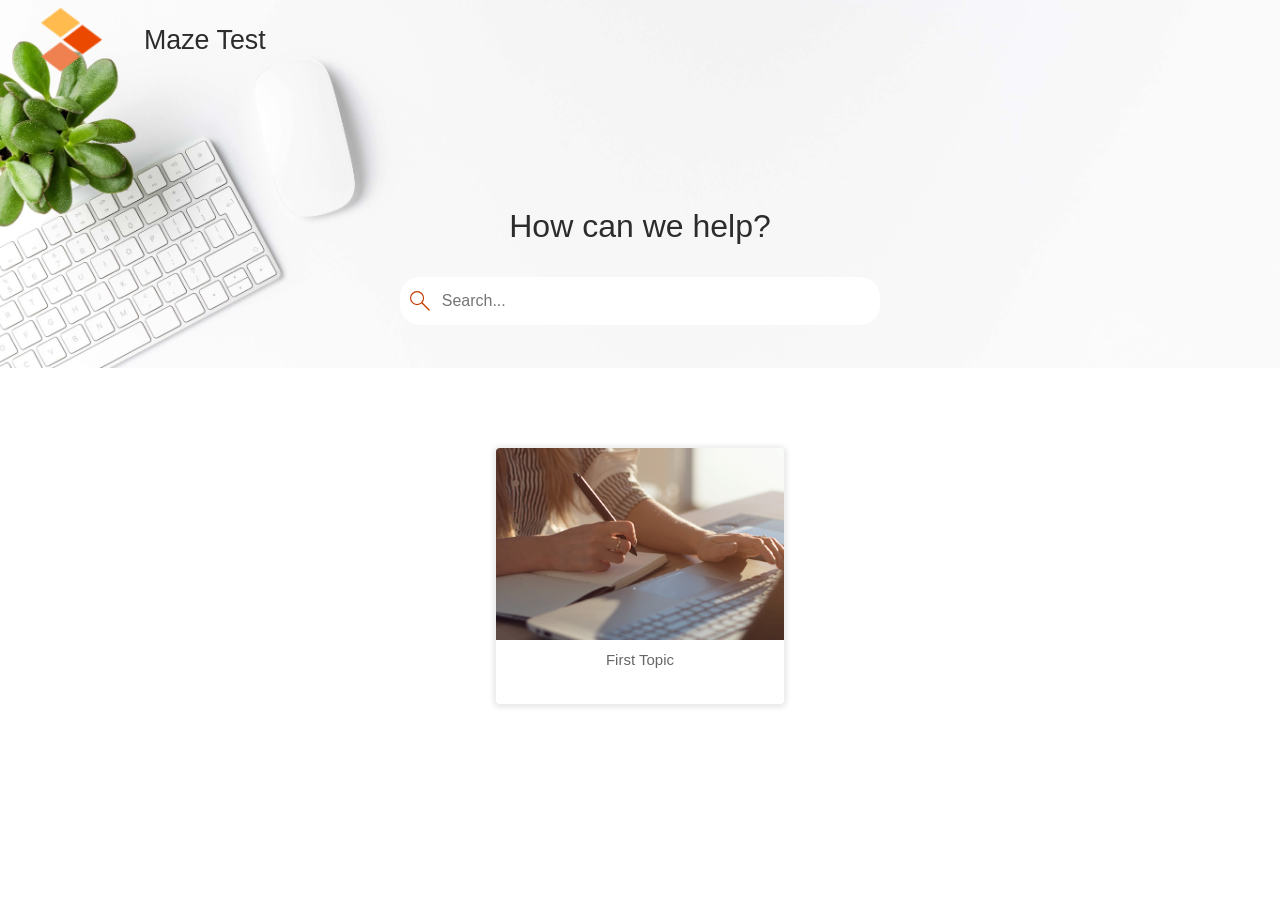
==== commit 69949d6c: "Update index.htm" ====
--- a/index.htm
+++ b/index.htm
@@ -47,36 +47,8 @@
   <script type="text/javascript" src="template/scripts/homepage.js" charset="utf-8"></script>
   <script src="whxdata/layoutconfig.js"></script>
   <script>
-(function (m, a, z, e) {
-  var s, t, u, v;
-  try {
-    t = m.sessionStorage.getItem('maze-us');
-  } catch (err) {}
-
-  if (!t) {
-    t = new Date().getTime();
-    try {
-      m.sessionStorage.setItem('maze-us', t);
-    } catch (err) {}
-  }
-
-  u = document.currentScript || (function () {
-    var w = document.getElementsByTagName('script');
-    return w[w.length - 1];
-  })();
-  v = u && u.nonce;
-
-  s = a.createElement('script');
-  s.src = z + '?apiKey=' + e;
-  s.async = true;
-  if (v) s.setAttribute('nonce', v);
-  a.getElementsByTagName('head')[0].appendChild(s);
-  m.mazeUniversalSnippetApiKey = e;
-})(window, document, 'https://snippet.maze.co/maze-universal-loader.js', '11a6c22d-52ff-47a7-9767-3a8ced570be5');
-</script>
-  
 
   
 
 
-</body></html>+</body></html>
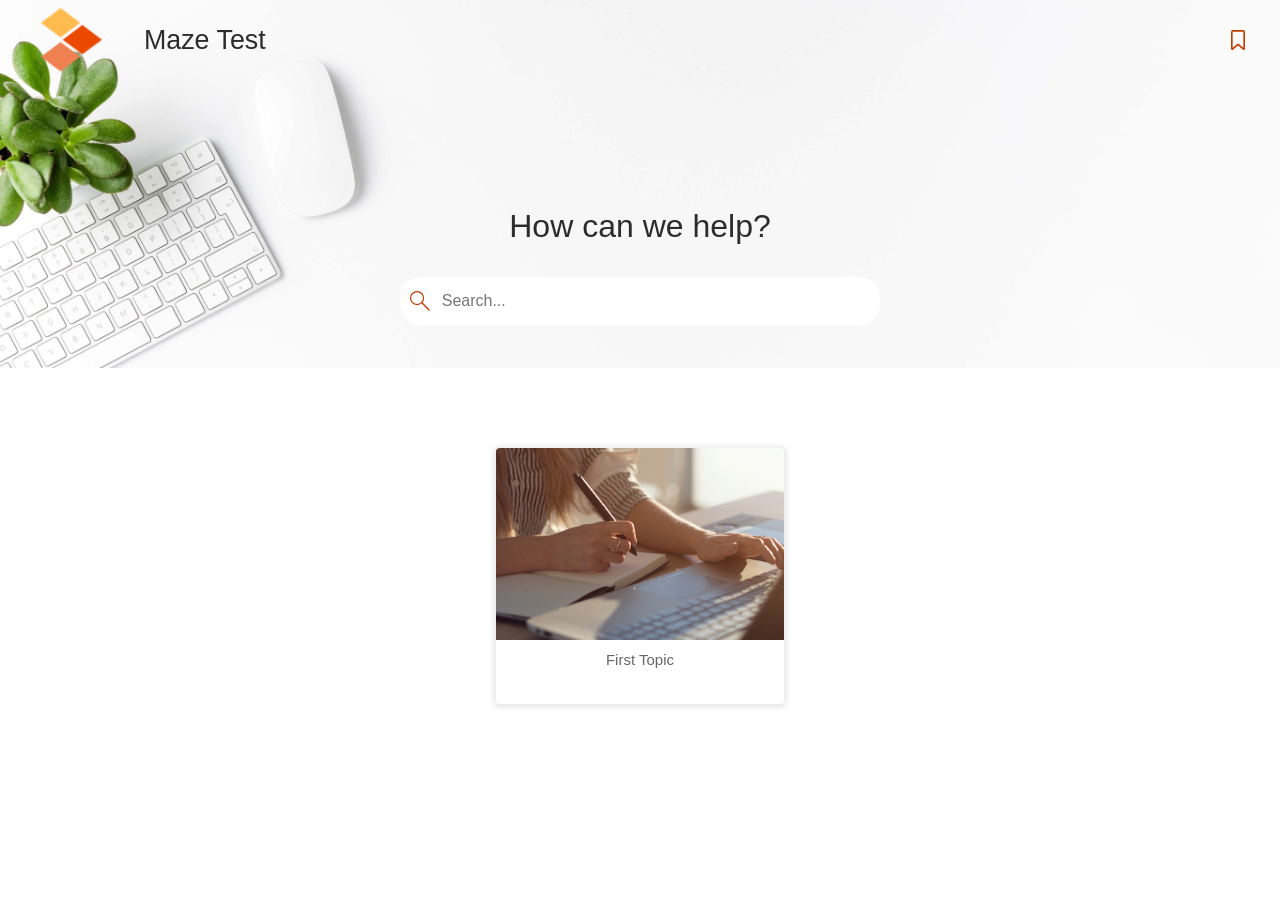
==== commit cc221eed: "Add files via upload" ====
--- a/index.htm
+++ b/index.htm
@@ -46,9 +46,10 @@
   <footer role="contentinfo" class="RH-LAYOUT-HOMEPAGE-FOOTER-container" id="rh-footer"></footer>
   <script type="text/javascript" src="template/scripts/homepage.js" charset="utf-8"></script>
   <script src="whxdata/layoutconfig.js"></script>
-  <script>
+  
+  
 
   
 
 
-</body></html>
+</body></html>
